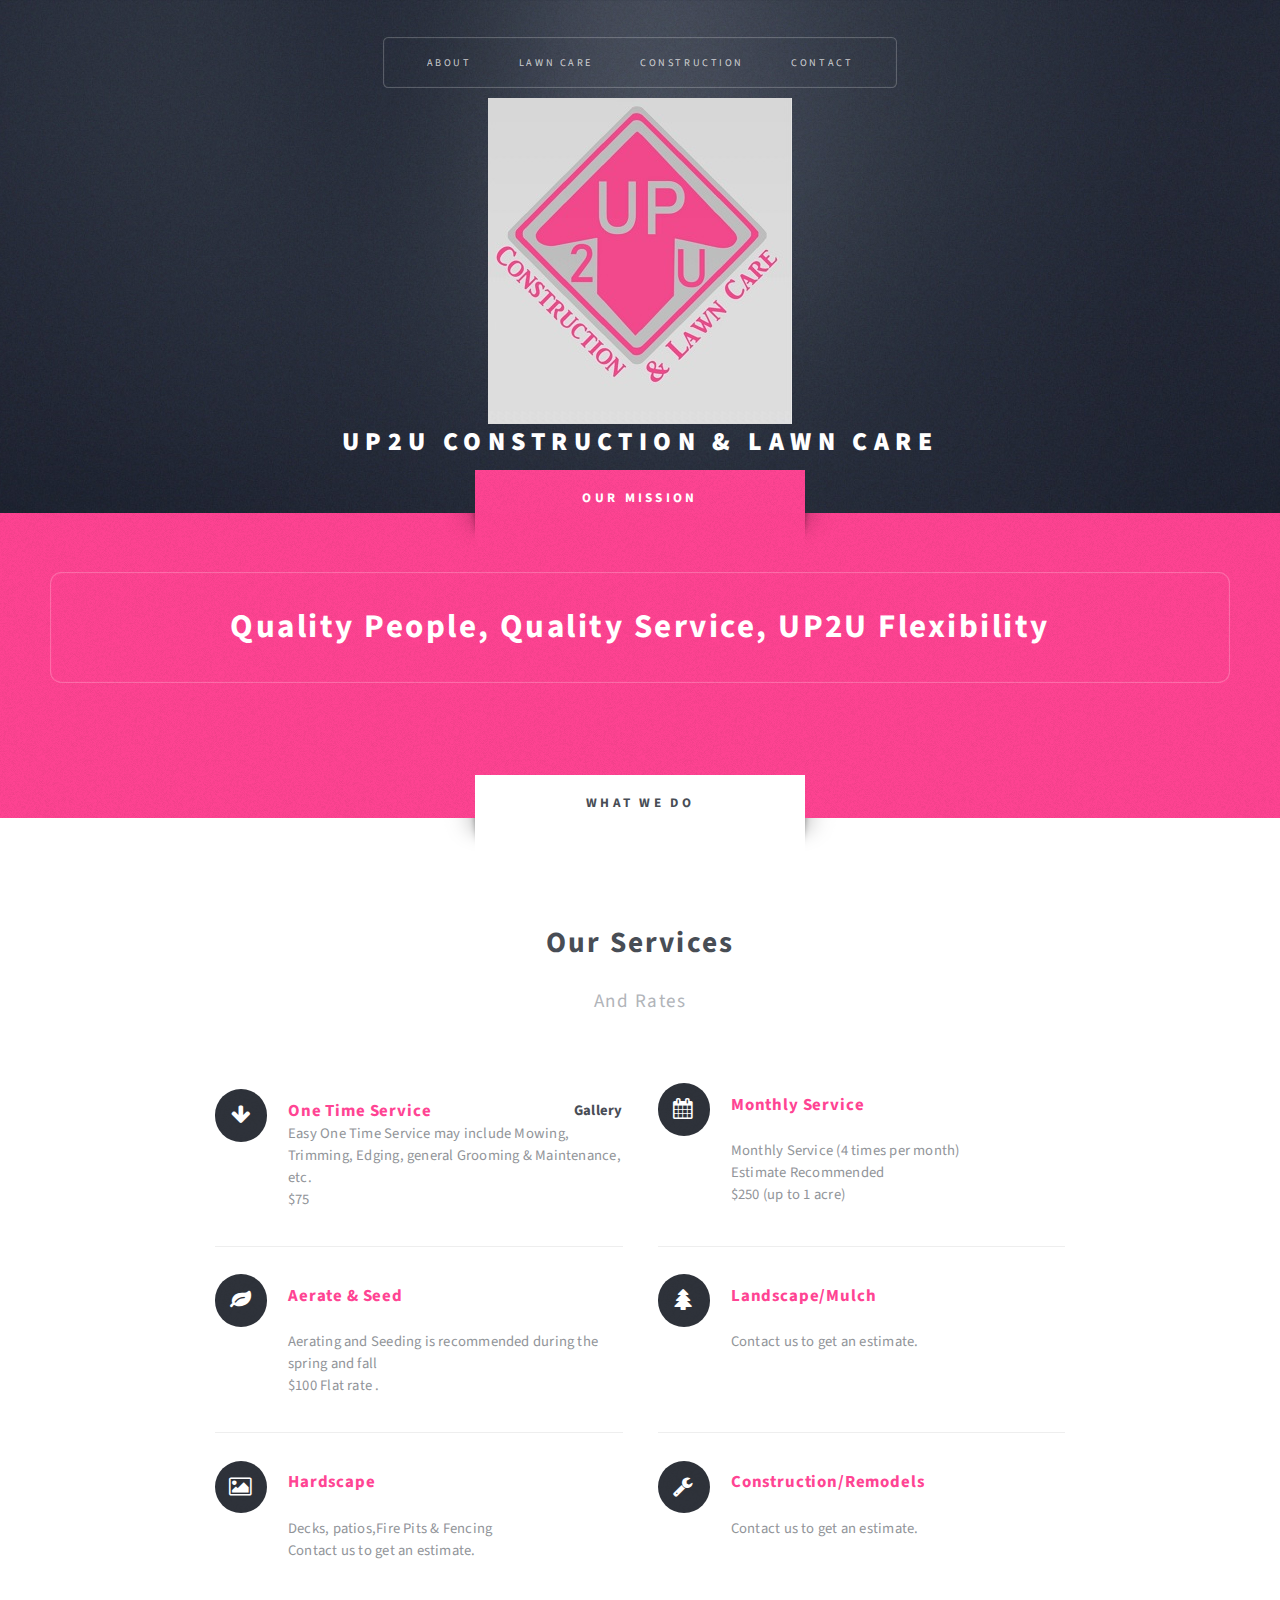
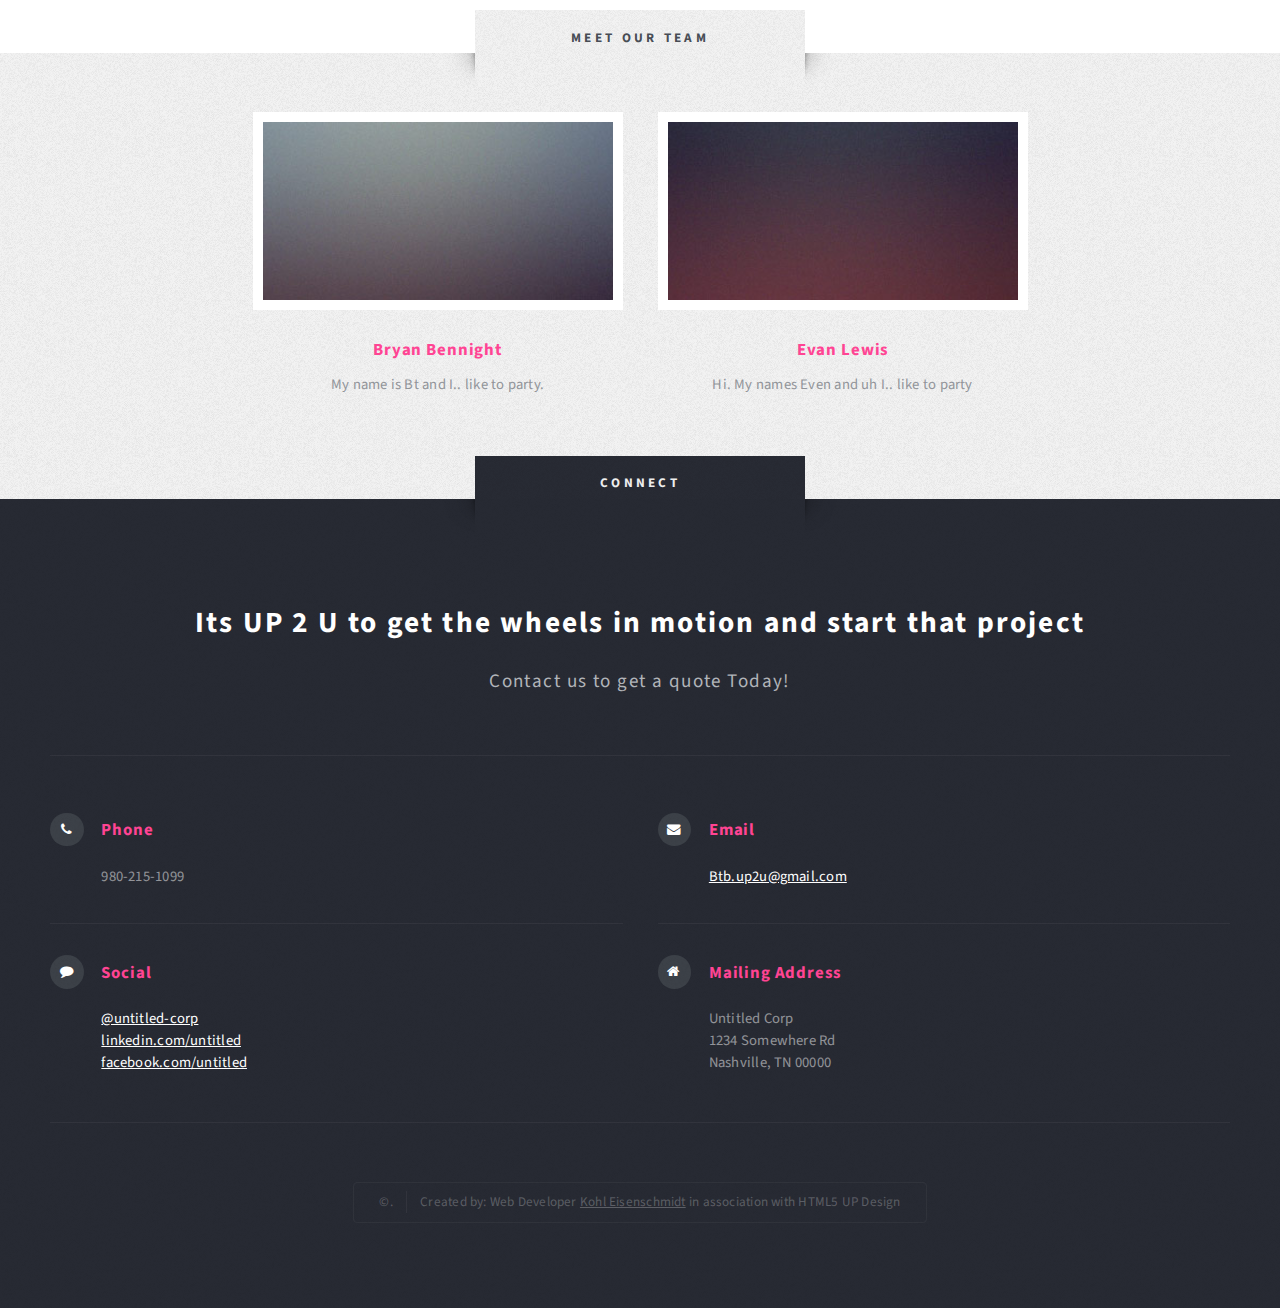
==== index.html @ 149f7eb8 "added links for possible galleries links" ====
<!DOCTYPE HTML>
<!--
	Escape Velocity by HTML5 UP
	html5up.net | @ajlkn
	Free for personal and commercial use under the CCA 3.0 license (html5up.net/license)
-->
<html>
	<head>
		<title>UP2U Construction & Lawn Care</title>
		<script src="https://ajax.googleapis.com/ajax/libs/jquery/3.3.1/jquery.min.js"></script>
		<meta charset="utf-8" />
		<meta name="viewport" content="width=device-width, initial-scale=1, user-scalable=no" />
		<link rel="stylesheet" href="assets/css/main.css" />

		<script>
				$(document).ready(function(){
				  // Add smooth scrolling to all links
				  $("a").on('click', function(event) {
				
					// Make sure this.hash has a value before overriding default behavior
					if (this.hash !== "") {
					  // Prevent default anchor click behavior
					  event.preventDefault();
				
					  // Store hash
					  var hash = this.hash;
				
					  // Using jQuery's animate() method to add smooth page scroll
					  // The optional number (800) specifies the number of milliseconds it takes to scroll to the specified area
					  $('html, body').animate({
						scrollTop: $(hash).offset().top
					  }, 800, function(){
				   
						// Add hash (#) to URL when done scrolling (default click behavior)
						window.location.hash = hash;
					  });
					} // End if
				  });
				});
				</script>	
	</head>

	<body class="homepage is-preload">
		<div id="page-wrapper">

			<!-- Header -->
				<section id="header" class="wrapper">

					<!-- Logo -->
						<div id="logo">
							<br>
							<img src="images/LOGO3.jpg" alt="" />
							<h1><a href="index.html">UP2U Construction & Lawn Care</a></h1>
							<!-- <p>Hello IM B-ray and i want to touch your plants</p> -->
							<br>
						</div>

					<!-- Nav -->
						<nav id="nav">
							<ul>
								<!-- <li class="current"><a href="index.html">Home</a></li> -->
								<li><a href="#mission">About</a></li>
								<li>
									<a href="#">Lawn Care</a>
									<ul>
										<li><a href="#oneTimeDiv">One Time Service</a></li>
										<li><a href="#monthlyDiv">Monthly Service</a></li>
										<li><a href="#seedDiv">Aerate & Seed</a></li>
										<li>
											<a href="#landscapeDiv">Landscape/Mulch</a>
											<!-- <ul>
												<li><a href="#">Lorem dolor</a></li>
												<li><a href="#">Amet consequat</a></li>
												<li><a href="#">Magna phasellus</a></li>
												<li><a href="#">Etiam nisl</a></li>
												<li><a href="#">Sed feugiat</a></li>
											</ul> -->
										</li>
										<li><a href="#hardscapeDiv">Hardscape</a></li>
									</ul>
								</li>
								<li><a href="#constructionDiv">Construction</a></li>
								<!-- <li><a href="right-sidebar.html">Right Sidebar</a></li> -->
								<li><a href="#contact">Contact</a></li>
							</ul>
						</nav>

				</section>

			<!-- Intro -->
				<section id="intro" class="wrapper style1">
					<div class="title">Our Mission</div>
					<div class="container">
						<!-- <p class="style1">So in case you were wondering how we touch your plants ...<br>
							or mission statement
						</p> -->
						<p id="mission" class="style2">
							Quality People, Quality Service, UP2U Flexibility
							<!-- Escape Velocity is a free responsive<br class="mobile-hide" /> -->
							<!-- site template by <a href="http://html5up.net" class="nobr">HTML5 UP</a> -->
						</p>
						<!-- <p
						class="style3">
						Or here...
						It's <strong>responsive</strong>, built on <strong>HTML5</strong> and <strong>CSS3</strong>, and released for
						free under the <a href="http://html5up.net/license">Creative Commons Attribution 3.0 license</a>, so use it for any of
						your personal or commercial projects &ndash; just be sure to credit us!</p>
						<ul class="actions">
							<li><a href="#" class="button style3 large">Proceed</a></li>
						</ul> -->
					</div>
				</section>

			<!-- Main -->
				<section id="main" class="wrapper style2">
					<div class="title">What We Do</div>
					<div class="container">

						<!-- Image -->
							<!-- <a href="#" class="image featured">
								<img src="images/pic01.jpg" alt="" />
							</a> -->

						<!-- Features -->
							<section id="features">
								<header class="style1">
									<h2>Our Services</h2>
									<p>And Rates</p>
								</header>
								<div class="feature-list">
									<div id="topRow" class="row">
										<div id="oneTimeDiv" class="col-6 col-12-medium">
											<section>
												<div>
												<!-- <img src="images/noun_Lawn Mower_5075.png" class="icon"/> -->
												<!-- <img src="images/noun_Lawn Mower_5075.png" style="height: 1.25em" class="icon"/> -->
												<!-- <h3 src="images/noun_Lawn Mower_5075.png" class="icon ">One Time Service</h3> -->
												<h3 class="icon fa-arrow-down" style="display:inline;">One Time Service  </h3> <h1 style="display:inline; float:right"> <a href="no-sidebar.html"> Gallery</a></h1>	
												</div>						
												<p>Easy One Time Service may include Mowing, Trimming, Edging, general Grooming & Maintenance, etc.<br>$75</p>
											</section>
										</div>
										<div id="monthlyDiv" class="col-6 col-12-medium">
											<section>
												<h3 class="icon fa-calendar">Monthly Service</h3>
												<p>Monthly Service (4 times per month)<br>Estimate Recommended <br>$250 (up to 1 acre)</p>
											</section>
										</div>
										<div class="col-6 col-12-medium">
											<section id="seedDiv">
												<h3 class="icon fa-leaf">Aerate & Seed</h3>
												<p>Aerating and Seeding is recommended during the spring and fall <br>$100 Flat rate .</p>
											</section>
										</div>
										<div class="col-6 col-12-medium">
											<section id="landscapeDiv">
												<h3 class="icon fa-tree">Landscape/Mulch</h3>
												<p> Contact us to get an estimate.</p>
											</section>
										</div>
										<div class="col-6 col-12-medium">
											<section id="hardscapeDiv">
												<h3 class="icon fa-picture-o">Hardscape</h3>
												<p>Decks, patios,Fire Pits & Fencing<br>Contact us to get an estimate.</p>
											</section>
										</div>
										<div class="col-6 col-12-medium">
											<section id="constructionDiv">
												<h3 class="icon fa-wrench">Construction/Remodels</h3>
												<p>Contact us to get an estimate.</p>
											</section>
										</div>
									</div>
								</div>
								<!-- <ul class="actions special">
									<li><a href="#" class="button style1 large">Get Started</a></li>
									<li><a href="#" class="button style2 large">More Info</a></li>
								</ul> -->
							</section>

					</div>
				</section>

			<!-- Highlights -->
				<section id="highlights" class="wrapper style3">
					<div class="title">Meet Our Team</div>
					<div class="container">
						<div class="row aln-center">
							<div class="col-4 col-12-medium">
								<section class="highlight">
									<a href="#" class="image featured"><img src="images/pic02.jpg" alt="" /></a>
									<h3><!-- <a href="#">Bryan Bennight</a> -->
										Bryan Bennight</h3>
									<p>My name is Bt and I.. like to party. </p>
									<!-- <ul class="actions">
										<li><a href="#" class="button style1">Learn More</a></li>
									</ul> -->
								</section>
							</div>
							<div class="col-4 col-12-medium">
								<section class="highlight">
									<a href="#" class="image featured"><img src="images/pic03.jpg" alt="" /></a>
									<h3><!-- <a href="#">Evan Lewis</a> -->
										Evan Lewis</h3>
									<p>Hi. My names Even and uh I.. like to party</p>
									<!-- <ul class="actions">
										<li><a href="#" class="button style1">Learn More</a></li>
									</ul> -->
								</section>
							</div>
							<!-- <div class="col-4 col-12-medium">
								<section class="highlight">
									<a href="#" class="image featured"><img src="images/pic04.jpg" alt="" /></a>
									<h3><a href="#">Young blooded Grunt <br>Adam Culpepper</a></h3>
									<p><br><br><br><br><br>Uhh Hello Im Adam And I like to party <br><br><br> WHo? </p>
									<ul class="actions">
										<li><a href="#" class="button style1">Learn More</a></li>
									</ul>
								</section>
							</div> -->
						</div>
					</div>
				</section>

			<!-- Footer -->
				<section id="footer" class="wrapper">
					<div class="title">Connect</div>
					<div class="container">
						<header class="style1">
							<h2>Its UP 2 U to get the wheels in motion and start that project</h2>
							<p>
								Contact us to get a quote Today!
							</p>
						</header>
						<div class="row">

							<!-- Contact Form -->
							<!-- <div class="col-6 col-12-medium">
									<section>
										<form method="post" action="#">
											<div class="row gtr-50">
												<div class="col-6 col-12-small">
													<input type="text" name="name" id="contact-name" placeholder="Name" />
												</div>
												<div class="col-6 col-12-small">
													<input type="text" name="email" id="contact-email" placeholder="Email" />
												</div>
												<div class="col-12">
													<textarea name="message" id="contact-message" placeholder="Message" rows="4"></textarea>We can integrate all this later
												</div>
												<div class="col-12">
													<ul class="actions">
														<li><input type="submit" class="style1" value="Send" /></li>
														<li><input type="reset" class="style2" value="Reset" /></li>
													</ul>
												</div>
											</div>
										</form>
									</section>
							</div> -->

							<div class="col-12 col-12-medium">

								<!-- Contact -->
									<section id="contact" class="feature-list small">
										<div class="row">
											<div class="col-6 col-12-small">
												<section>
														<h3 class="icon fa-phone">Phone</h3>
														<p>
																980-215-1099
														</p>
												</section>												
											</div>
											<div class="col-6 col-12-small">
												<section>
														<h3 class="icon fa-envelope">Email</h3>
														<p>
															<a href="#">Btb.up2u@gmail.com</a>
														</p>
												</section>
											</div>
											<div class="col-6 col-12-small">
												<section>
														<h3 class="icon fa-comment">Social</h3>
														<p>
															<a href="#">@untitled-corp</a><br />
															<a href="#">linkedin.com/untitled</a><br />
															<a href="#">facebook.com/untitled</a>
														</p>
												</section>
											</div>
											<div class="col-6 col-12-small">
												<section>
														<h3 class="icon fa-home">Mailing Address</h3>
														<p>
															Untitled Corp<br />
															1234 Somewhere Rd<br />
															Nashville, TN 00000
														</p>
												</section>
											</div>
										</div>
									</section>

							</div>
						</div>
						<div id="copyright">
							<ul>
								<li>&copy;.</li><li>Created by: Web Developer <a href="https://kohleisenschmidt.github.io/Portfolio/">Kohl Eisenschmidt</a> in association with HTML5 UP Design</li>
								<!-- <li>&copy; Untitled.</li><li>Design: <a href="http://html5up.net">HTML5 UP</a></li> -->
							</ul>
						</div>
					</div>
				</section>

		</div>

		<!-- Scripts -->
			<script src="assets/js/jquery.min.js"></script>
			<script src="assets/js/jquery.dropotron.min.js"></script>
			<script src="assets/js/browser.min.js"></script>
			<script src="assets/js/breakpoints.min.js"></script>
			<script src="assets/js/util.js"></script>
			<script src="assets/js/main.js"></script>

	</body>
</html>
---- assets/css/main.css ----
@import url("font-awesome.min.css");
@import url("https://fonts.googleapis.com/css?family=Source+Sans+Pro:400,400italic,700,900");


/*
	Escape Velocity by HTML5 UP
	html5up.net | @ajlkn
	Free for personal and commercial use under the CCA 3.0 license (html5up.net/license)
*/

html, body, div, span, applet, object,
iframe, h1, h2, h3, h4, h5, h6, p, blockquote,
pre, a, abbr, acronym, address, big, cite,
code, del, dfn, em, img, ins, kbd, q, s, samp,
small, strike, strong, sub, sup, tt, var, b,
u, i, center, dl, dt, dd, ol, ul, li, fieldset,
form, label, legend, table, caption, tbody,
tfoot, thead, tr, th, td, article, aside,
canvas, details, embed, figure, figcaption,
footer, header, hgroup, menu, nav, output, ruby,
section, summary, time, mark, audio, video {
	margin: 0;
	padding: 0;
	border: 0;
	font-size: 100%;
	font: inherit;
	vertical-align: baseline;}

article, aside, details, figcaption, figure,
footer, header, hgroup, menu, nav, section {
	display: block;}

body {
	line-height: 1;
}

ol, ul {
	list-style: none;
}

blockquote, q {
	quotes: none;
}

	blockquote:before, blockquote:after, q:before, q:after {
		content: '';
		content: none;
	}

table {
	border-collapse: collapse;
	border-spacing: 0;
}

body {
	-webkit-text-size-adjust: none;
}

mark {
	background-color: transparent;
	color: inherit;
}

input::-moz-focus-inner {
	border: 0;
	padding: 0;
}

input, select, textarea {
	-moz-appearance: none;
	-webkit-appearance: none;
	-ms-appearance: none;
	appearance: none;
}

/* Basic */

	@-ms-viewport {
		width: device-width;
	}

	html {
		box-sizing: border-box;
	}

	*, *:before, *:after {
		box-sizing: inherit;
	}

	body.is-preload *, body.is-preload *:before, body.is-preload *:after {
		-moz-animation: none !important;
		-webkit-animation: none !important;
		-ms-animation: none !important;
		animation: none !important;
		-moz-transition: none !important;
		-webkit-transition: none !important;
		-ms-transition: none !important;
		transition: none !important;
	}

	body, input, textarea, select {
		font-family: 'Source Sans Pro', sans-serif;
		font-weight: 400;
		color: #919499;
		font-size: 14pt;
		line-height: 1.75em;
		letter-spacing: 0.025em;
	}

	h1, h2, h3, h4, h5, h6 {
		font-weight: 700;
		color: #484d55;
	}

		h1 a, h2 a, h3 a, h4 a, h5 a, h6 a {
			color: inherit;
			text-decoration: none;
		}

	a {
		-moz-transition: color .25s ease-in-out;
		-webkit-transition: color .25s ease-in-out;
		-ms-transition: color .25s ease-in-out;
		transition: color .25s ease-in-out;
		text-decoration: underline;
		color: #717479;
	}

		a:hover {
			text-decoration: none;
		}

	strong, b {
		font-weight: 700;
		color: #484d55;
	}

	blockquote {
		border-left: solid 0.5em #ddd;
		padding: 1em 0 1em 2em;
		font-style: italic;
	}

	em, i {
		font-style: italic;
	}

	hr {
		border: 0;
		border-top: solid 1px #ddd;
		margin: 2em 0 2em 0;
	}

	sub {
		position: relative;
		top: 0.5em;
		font-size: 0.8em;
	}

	sup {
		position: relative;
		top: -0.5em;
		font-size: 0.8em;
	}

	.nobr {
		white-space: nowrap;
	}

	br.clear {
		clear: both;
	}

	p, ul, ol, dl, table, blockquote, form {
		margin-bottom: 2em;
	}

/* Container */

	.container {
		margin: 0 auto;
		max-width: 100%;
		width: 68em;
	}

		@media screen and (max-width: 1680px) {

			.container {
				width: 70em;
			}

		}

		@media screen and (max-width: 1280px) {

			.container {
				width: calc(100% - 100px);
			}

		}

		@media screen and (max-width: 980px) {

			.container {
				width: calc(100% - 100px);
			}

		}

		@media screen and (max-width: 736px) {

			.container {
				width: calc(100% - 40px);
			}

		}

/* Row */

	.row {
		display: flex;
		flex-wrap: wrap;
		box-sizing: border-box;
		align-items: stretch;
	}

		.row > * {
			box-sizing: border-box;
		}

		.row.gtr-uniform > * > :last-child {
			margin-bottom: 0;
		}

		.row.aln-left {
			justify-content: flex-start;
		}

		.row.aln-center {
			justify-content: center;
		}

		.row.aln-right {
			justify-content: flex-end;
		}

		.row.aln-top {
			align-items: flex-start;
		}

		.row.aln-middle {
			align-items: center;
		}

		.row.aln-bottom {
			align-items: flex-end;
		}

		.row > .imp {
			order: -1;
		}

		.row > .col-1 {
			width: 8.3333333333%;
		}

		.row > .off-1 {
			margin-left: 8.3333333333%;
		}

		.row > .col-2 {
			width: 16.6666666667%;
		}

		.row > .off-2 {
			margin-left: 16.6666666667%;
		}

		.row > .col-3 {
			width: 25%;
		}

		.row > .off-3 {
			margin-left: 25%;
		}

		.row > .col-4 {
			width: 33.3333333333%;
		}

		.row > .off-4 {
			margin-left: 33.3333333333%;
		}

		.row > .col-5 {
			width: 41.6666666667%;
		}

		.row > .off-5 {
			margin-left: 41.6666666667%;
		}

		.row > .col-6 {
			width: 50%;
		}

		.row > .off-6 {
			margin-left: 50%;
		}

		.row > .col-7 {
			width: 58.3333333333%;
		}

		.row > .off-7 {
			margin-left: 58.3333333333%;
		}

		.row > .col-8 {
			width: 66.6666666667%;
		}

		.row > .off-8 {
			margin-left: 66.6666666667%;
		}

		.row > .col-9 {
			width: 75%;
		}

		.row > .off-9 {
			margin-left: 75%;
		}

		.row > .col-10 {
			width: 83.3333333333%;
		}

		.row > .off-10 {
			margin-left: 83.3333333333%;
		}

		.row > .col-11 {
			width: 91.6666666667%;
		}

		.row > .off-11 {
			margin-left: 91.6666666667%;
		}

		.row > .col-12 {
			width: 100%;
		}

		.row > .off-12 {
			margin-left: 100%;
		}

		.row.gtr-0 {
			margin-top: 0px;
			margin-left: 0px;
		}

			.row.gtr-0 > * {
				padding: 0px 0 0 0px;
			}

			.row.gtr-0.gtr-uniform {
				margin-top: 0px;
			}

				.row.gtr-0.gtr-uniform > * {
					padding-top: 0px;
				}

		.row.gtr-25 {
			margin-top: -12.5px;
			margin-left: -12.5px;
		}

			.row.gtr-25 > * {
				padding: 12.5px 0 0 12.5px;
			}

			.row.gtr-25.gtr-uniform {
				margin-top: -12.5px;
			}

				.row.gtr-25.gtr-uniform > * {
					padding-top: 12.5px;
				}

		.row.gtr-50 {
			margin-top: -25px;
			margin-left: -25px;
		}

			.row.gtr-50 > * {
				padding: 25px 0 0 25px;
			}

			.row.gtr-50.gtr-uniform {
				margin-top: -25px;
			}

				.row.gtr-50.gtr-uniform > * {
					padding-top: 25px;
				}

		.row {
			margin-top: -50px;
			margin-left: -50px;
		}

			.row > * {
				padding: 50px 0 0 50px;
			}

			.row.gtr-uniform {
				margin-top: -50px;
			}

				.row.gtr-uniform > * {
					padding-top: 50px;
				}

		.row.gtr-150 {
			margin-top: -75px;
			margin-left: -75px;
		}

			.row.gtr-150 > * {
				padding: 75px 0 0 75px;
			}

			.row.gtr-150.gtr-uniform {
				margin-top: -75px;
			}

				.row.gtr-150.gtr-uniform > * {
					padding-top: 75px;
				}

		.row.gtr-200 {
			margin-top: -100px;
			margin-left: -100px;
		}

			.row.gtr-200 > * {
				padding: 100px 0 0 100px;
			}

			.row.gtr-200.gtr-uniform {
				margin-top: -100px;
			}

				.row.gtr-200.gtr-uniform > * {
					padding-top: 100px;
				}

		@media screen and (max-width: 1680px) {

			.row {
				display: flex;
				flex-wrap: wrap;
				box-sizing: border-box;
				align-items: stretch;
			}

				.row > * {
					box-sizing: border-box;
				}

				.row.gtr-uniform > * > :last-child {
					margin-bottom: 0;
				}

				.row.aln-left {
					justify-content: flex-start;
				}

				.row.aln-center {
					justify-content: center;
				}

				.row.aln-right {
					justify-content: flex-end;
				}

				.row.aln-top {
					align-items: flex-start;
				}

				.row.aln-middle {
					align-items: center;
				}

				.row.aln-bottom {
					align-items: flex-end;
				}

				.row > .imp-xlarge {
					order: -1;
				}

				.row > .col-1-xlarge {
					width: 8.3333333333%;
				}

				.row > .off-1-xlarge {
					margin-left: 8.3333333333%;
				}

				.row > .col-2-xlarge {
					width: 16.6666666667%;
				}

				.row > .off-2-xlarge {
					margin-left: 16.6666666667%;
				}

				.row > .col-3-xlarge {
					width: 25%;
				}

				.row > .off-3-xlarge {
					margin-left: 25%;
				}

				.row > .col-4-xlarge {
					width: 33.3333333333%;
				}

				.row > .off-4-xlarge {
					margin-left: 33.3333333333%;
				}

				.row > .col-5-xlarge {
					width: 41.6666666667%;
				}

				.row > .off-5-xlarge {
					margin-left: 41.6666666667%;
				}

				.row > .col-6-xlarge {
					width: 50%;
				}

				.row > .off-6-xlarge {
					margin-left: 50%;
				}

				.row > .col-7-xlarge {
					width: 58.3333333333%;
				}

				.row > .off-7-xlarge {
					margin-left: 58.3333333333%;
				}

				.row > .col-8-xlarge {
					width: 66.6666666667%;
				}

				.row > .off-8-xlarge {
					margin-left: 66.6666666667%;
				}

				.row > .col-9-xlarge {
					width: 75%;
				}

				.row > .off-9-xlarge {
					margin-left: 75%;
				}

				.row > .col-10-xlarge {
					width: 83.3333333333%;
				}

				.row > .off-10-xlarge {
					margin-left: 83.3333333333%;
				}

				.row > .col-11-xlarge {
					width: 91.6666666667%;
				}

				.row > .off-11-xlarge {
					margin-left: 91.6666666667%;
				}

				.row > .col-12-xlarge {
					width: 100%;
				}

				.row > .off-12-xlarge {
					margin-left: 100%;
				}

				.row.gtr-0 {
					margin-top: 0px;
					margin-left: 0px;
				}

					.row.gtr-0 > * {
						padding: 0px 0 0 0px;
					}

					.row.gtr-0.gtr-uniform {
						margin-top: 0px;
					}

						.row.gtr-0.gtr-uniform > * {
							padding-top: 0px;
						}

				.row.gtr-25 {
					margin-top: -12.5px;
					margin-left: -12.5px;
				}

					.row.gtr-25 > * {
						padding: 12.5px 0 0 12.5px;
					}

					.row.gtr-25.gtr-uniform {
						margin-top: -12.5px;
					}

						.row.gtr-25.gtr-uniform > * {
							padding-top: 12.5px;
						}

				.row.gtr-50 {
					margin-top: -25px;
					margin-left: -25px;
				}

					.row.gtr-50 > * {
						padding: 25px 0 0 25px;
					}

					.row.gtr-50.gtr-uniform {
						margin-top: -25px;
					}

						.row.gtr-50.gtr-uniform > * {
							padding-top: 25px;
						}

				.row {
					margin-top: -50px;
					margin-left: -50px;
				}

					.row > * {
						padding: 50px 0 0 50px;
					}

					.row.gtr-uniform {
						margin-top: -50px;
					}

						.row.gtr-uniform > * {
							padding-top: 50px;
						}

				.row.gtr-150 {
					margin-top: -75px;
					margin-left: -75px;
				}

					.row.gtr-150 > * {
						padding: 75px 0 0 75px;
					}

					.row.gtr-150.gtr-uniform {
						margin-top: -75px;
					}

						.row.gtr-150.gtr-uniform > * {
							padding-top: 75px;
						}

				.row.gtr-200 {
					margin-top: -100px;
					margin-left: -100px;
				}

					.row.gtr-200 > * {
						padding: 100px 0 0 100px;
					}

					.row.gtr-200.gtr-uniform {
						margin-top: -100px;
					}

						.row.gtr-200.gtr-uniform > * {
							padding-top: 100px;
						}

		}

		@media screen and (max-width: 1280px) {

			.row {
				display: flex;
				flex-wrap: wrap;
				box-sizing: border-box;
				align-items: stretch;
			}

				.row > * {
					box-sizing: border-box;
				}

				.row.gtr-uniform > * > :last-child {
					margin-bottom: 0;
				}

				.row.aln-left {
					justify-content: flex-start;
				}

				.row.aln-center {
					justify-content: center;
				}

				.row.aln-right {
					justify-content: flex-end;
				}

				.row.aln-top {
					align-items: flex-start;
				}

				.row.aln-middle {
					align-items: center;
				}

				.row.aln-bottom {
					align-items: flex-end;
				}

				.row > .imp-large {
					order: -1;
				}

				.row > .col-1-large {
					width: 8.3333333333%;
				}

				.row > .off-1-large {
					margin-left: 8.3333333333%;
				}

				.row > .col-2-large {
					width: 16.6666666667%;
				}

				.row > .off-2-large {
					margin-left: 16.6666666667%;
				}

				.row > .col-3-large {
					width: 25%;
				}

				.row > .off-3-large {
					margin-left: 25%;
				}

				.row > .col-4-large {
					width: 33.3333333333%;
				}

				.row > .off-4-large {
					margin-left: 33.3333333333%;
				}

				.row > .col-5-large {
					width: 41.6666666667%;
				}

				.row > .off-5-large {
					margin-left: 41.6666666667%;
				}

				.row > .col-6-large {
					width: 50%;
				}

				.row > .off-6-large {
					margin-left: 50%;
				}

				.row > .col-7-large {
					width: 58.3333333333%;
				}

				.row > .off-7-large {
					margin-left: 58.3333333333%;
				}

				.row > .col-8-large {
					width: 66.6666666667%;
				}

				.row > .off-8-large {
					margin-left: 66.6666666667%;
				}

				.row > .col-9-large {
					width: 75%;
				}

				.row > .off-9-large {
					margin-left: 75%;
				}

				.row > .col-10-large {
					width: 83.3333333333%;
				}

				.row > .off-10-large {
					margin-left: 83.3333333333%;
				}

				.row > .col-11-large {
					width: 91.6666666667%;
				}

				.row > .off-11-large {
					margin-left: 91.6666666667%;
				}

				.row > .col-12-large {
					width: 100%;
				}

				.row > .off-12-large {
					margin-left: 100%;
				}

				.row.gtr-0 {
					margin-top: 0px;
					margin-left: 0px;
				}

					.row.gtr-0 > * {
						padding: 0px 0 0 0px;
					}

					.row.gtr-0.gtr-uniform {
						margin-top: 0px;
					}

						.row.gtr-0.gtr-uniform > * {
							padding-top: 0px;
						}

				.row.gtr-25 {
					margin-top: -8.75px;
					margin-left: -8.75px;
				}

					.row.gtr-25 > * {
						padding: 8.75px 0 0 8.75px;
					}

					.row.gtr-25.gtr-uniform {
						margin-top: -8.75px;
					}

						.row.gtr-25.gtr-uniform > * {
							padding-top: 8.75px;
						}

				.row.gtr-50 {
					margin-top: -17.5px;
					margin-left: -17.5px;
				}

					.row.gtr-50 > * {
						padding: 17.5px 0 0 17.5px;
					}

					.row.gtr-50.gtr-uniform {
						margin-top: -17.5px;
					}

						.row.gtr-50.gtr-uniform > * {
							padding-top: 17.5px;
						}

				.row {
					margin-top: -35px;
					margin-left: -35px;
				}

					.row > * {
						padding: 35px 0 0 35px;
					}

					.row.gtr-uniform {
						margin-top: -35px;
					}

						.row.gtr-uniform > * {
							padding-top: 35px;
						}

				.row.gtr-150 {
					margin-top: -52.5px;
					margin-left: -52.5px;
				}

					.row.gtr-150 > * {
						padding: 52.5px 0 0 52.5px;
					}

					.row.gtr-150.gtr-uniform {
						margin-top: -52.5px;
					}

						.row.gtr-150.gtr-uniform > * {
							padding-top: 52.5px;
						}

				.row.gtr-200 {
					margin-top: -70px;
					margin-left: -70px;
				}

					.row.gtr-200 > * {
						padding: 70px 0 0 70px;
					}

					.row.gtr-200.gtr-uniform {
						margin-top: -70px;
					}

						.row.gtr-200.gtr-uniform > * {
							padding-top: 70px;
						}

		}

		@media screen and (max-width: 980px) {

			.row {
				display: flex;
				flex-wrap: wrap;
				box-sizing: border-box;
				align-items: stretch;
			}

				.row > * {
					box-sizing: border-box;
				}

				.row.gtr-uniform > * > :last-child {
					margin-bottom: 0;
				}

				.row.aln-left {
					justify-content: flex-start;
				}

				.row.aln-center {
					justify-content: center;
				}

				.row.aln-right {
					justify-content: flex-end;
				}

				.row.aln-top {
					align-items: flex-start;
				}

				.row.aln-middle {
					align-items: center;
				}

				.row.aln-bottom {
					align-items: flex-end;
				}

				.row > .imp-medium {
					order: -1;
				}

				.row > .col-1-medium {
					width: 8.3333333333%;
				}

				.row > .off-1-medium {
					margin-left: 8.3333333333%;
				}

				.row > .col-2-medium {
					width: 16.6666666667%;
				}

				.row > .off-2-medium {
					margin-left: 16.6666666667%;
				}

				.row > .col-3-medium {
					width: 25%;
				}

				.row > .off-3-medium {
					margin-left: 25%;
				}

				.row > .col-4-medium {
					width: 33.3333333333%;
				}

				.row > .off-4-medium {
					margin-left: 33.3333333333%;
				}

				.row > .col-5-medium {
					width: 41.6666666667%;
				}

				.row > .off-5-medium {
					margin-left: 41.6666666667%;
				}

				.row > .col-6-medium {
					width: 50%;
				}

				.row > .off-6-medium {
					margin-left: 50%;
				}

				.row > .col-7-medium {
					width: 58.3333333333%;
				}

				.row > .off-7-medium {
					margin-left: 58.3333333333%;
				}

				.row > .col-8-medium {
					width: 66.6666666667%;
				}

				.row > .off-8-medium {
					margin-left: 66.6666666667%;
				}

				.row > .col-9-medium {
					width: 75%;
				}

				.row > .off-9-medium {
					margin-left: 75%;
				}

				.row > .col-10-medium {
					width: 83.3333333333%;
				}

				.row > .off-10-medium {
					margin-left: 83.3333333333%;
				}

				.row > .col-11-medium {
					width: 91.6666666667%;
				}

				.row > .off-11-medium {
					margin-left: 91.6666666667%;
				}

				.row > .col-12-medium {
					width: 100%;
				}

				.row > .off-12-medium {
					margin-left: 100%;
				}

				.row.gtr-0 {
					margin-top: 0px;
					margin-left: 0px;
				}

					.row.gtr-0 > * {
						padding: 0px 0 0 0px;
					}

					.row.gtr-0.gtr-uniform {
						margin-top: 0px;
					}

						.row.gtr-0.gtr-uniform > * {
							padding-top: 0px;
						}

				.row.gtr-25 {
					margin-top: -12.5px;
					margin-left: -12.5px;
				}

					.row.gtr-25 > * {
						padding: 12.5px 0 0 12.5px;
					}

					.row.gtr-25.gtr-uniform {
						margin-top: -12.5px;
					}

						.row.gtr-25.gtr-uniform > * {
							padding-top: 12.5px;
						}

				.row.gtr-50 {
					margin-top: -25px;
					margin-left: -25px;
				}

					.row.gtr-50 > * {
						padding: 25px 0 0 25px;
					}

					.row.gtr-50.gtr-uniform {
						margin-top: -25px;
					}

						.row.gtr-50.gtr-uniform > * {
							padding-top: 25px;
						}

				.row {
					margin-top: -50px;
					margin-left: -50px;
				}

					.row > * {
						padding: 50px 0 0 50px;
					}

					.row.gtr-uniform {
						margin-top: -50px;
					}

						.row.gtr-uniform > * {
							padding-top: 50px;
						}

				.row.gtr-150 {
					margin-top: -75px;
					margin-left: -75px;
				}

					.row.gtr-150 > * {
						padding: 75px 0 0 75px;
					}

					.row.gtr-150.gtr-uniform {
						margin-top: -75px;
					}

						.row.gtr-150.gtr-uniform > * {
							padding-top: 75px;
						}

				.row.gtr-200 {
					margin-top: -100px;
					margin-left: -100px;
				}

					.row.gtr-200 > * {
						padding: 100px 0 0 100px;
					}

					.row.gtr-200.gtr-uniform {
						margin-top: -100px;
					}

						.row.gtr-200.gtr-uniform > * {
							padding-top: 100px;
						}

		}

		@media screen and (max-width: 736px) {

			.row {
				display: flex;
				flex-wrap: wrap;
				box-sizing: border-box;
				align-items: stretch;
			}

				.row > * {
					box-sizing: border-box;
				}

				.row.gtr-uniform > * > :last-child {
					margin-bottom: 0;
				}

				.row.aln-left {
					justify-content: flex-start;
				}

				.row.aln-center {
					justify-content: center;
				}

				.row.aln-right {
					justify-content: flex-end;
				}

				.row.aln-top {
					align-items: flex-start;
				}

				.row.aln-middle {
					align-items: center;
				}

				.row.aln-bottom {
					align-items: flex-end;
				}

				.row > .imp-small {
					order: -1;
				}

				.row > .col-1-small {
					width: 8.3333333333%;
				}

				.row > .off-1-small {
					margin-left: 8.3333333333%;
				}

				.row > .col-2-small {
					width: 16.6666666667%;
				}

				.row > .off-2-small {
					margin-left: 16.6666666667%;
				}

				.row > .col-3-small {
					width: 25%;
				}

				.row > .off-3-small {
					margin-left: 25%;
				}

				.row > .col-4-small {
					width: 33.3333333333%;
				}

				.row > .off-4-small {
					margin-left: 33.3333333333%;
				}

				.row > .col-5-small {
					width: 41.6666666667%;
				}

				.row > .off-5-small {
					margin-left: 41.6666666667%;
				}

				.row > .col-6-small {
					width: 50%;
				}

				.row > .off-6-small {
					margin-left: 50%;
				}

				.row > .col-7-small {
					width: 58.3333333333%;
				}

				.row > .off-7-small {
					margin-left: 58.3333333333%;
				}

				.row > .col-8-small {
					width: 66.6666666667%;
				}

				.row > .off-8-small {
					margin-left: 66.6666666667%;
				}

				.row > .col-9-small {
					width: 75%;
				}

				.row > .off-9-small {
					margin-left: 75%;
				}

				.row > .col-10-small {
					width: 83.3333333333%;
				}

				.row > .off-10-small {
					margin-left: 83.3333333333%;
				}

				.row > .col-11-small {
					width: 91.6666666667%;
				}

				.row > .off-11-small {
					margin-left: 91.6666666667%;
				}

				.row > .col-12-small {
					width: 100%;
				}

				.row > .off-12-small {
					margin-left: 100%;
				}

				.row.gtr-0 {
					margin-top: 0px;
					margin-left: 0px;
				}

					.row.gtr-0 > * {
						padding: 0px 0 0 0px;
					}

					.row.gtr-0.gtr-uniform {
						margin-top: 0px;
					}

						.row.gtr-0.gtr-uniform > * {
							padding-top: 0px;
						}

				.row.gtr-25 {
					margin-top: -7.5px;
					margin-left: -7.5px;
				}

					.row.gtr-25 > * {
						padding: 7.5px 0 0 7.5px;
					}

					.row.gtr-25.gtr-uniform {
						margin-top: -7.5px;
					}

						.row.gtr-25.gtr-uniform > * {
							padding-top: 7.5px;
						}

				.row.gtr-50 {
					margin-top: -15px;
					margin-left: -15px;
				}

					.row.gtr-50 > * {
						padding: 15px 0 0 15px;
					}

					.row.gtr-50.gtr-uniform {
						margin-top: -15px;
					}

						.row.gtr-50.gtr-uniform > * {
							padding-top: 15px;
						}

				.row {
					margin-top: -30px;
					margin-left: -30px;
				}

					.row > * {
						padding: 30px 0 0 30px;
					}

					.row.gtr-uniform {
						margin-top: -30px;
					}

						.row.gtr-uniform > * {
							padding-top: 30px;
						}

				.row.gtr-150 {
					margin-top: -45px;
					margin-left: -45px;
				}

					.row.gtr-150 > * {
						padding: 45px 0 0 45px;
					}

					.row.gtr-150.gtr-uniform {
						margin-top: -45px;
					}

						.row.gtr-150.gtr-uniform > * {
							padding-top: 45px;
						}

				.row.gtr-200 {
					margin-top: -60px;
					margin-left: -60px;
				}

					.row.gtr-200 > * {
						padding: 60px 0 0 60px;
					}

					.row.gtr-200.gtr-uniform {
						margin-top: -60px;
					}

						.row.gtr-200.gtr-uniform > * {
							padding-top: 60px;
						}

		}

/* Section/Article */

	section,
	article {
		margin: 0 0 4em 0;
	}

	section > :last-child,
	article > :last-child,
	section:last-child,
	article:last-child {
		margin-bottom: 0;
	}

	header.style1 {
		text-align: center;
		padding: 3em 0 3em 0;
	}

		header.style1 h2 {
			font-weight: 700;
			font-size: 2em;
			letter-spacing: 0.075em;
			line-height: 1.5em;
		}

		header.style1 p {
			color: #b1b4b9;
			display: block;
			margin: 1.15em 0 0 0;
			font-size: 1.3em;
			letter-spacing: 0.075em;
			line-height: 1.5em;
		}

/* Table */

	table {
		width: 100%;
	}

		table.default {
			width: 100%;
		}

			table.default tbody tr:nth-child(2n+2) {
				background: #f4f4f4;
			}

			table.default td {
				padding: 0.5em 1em 0.5em 1em;
			}

			table.default th {
				text-align: left;
				font-weight: 400;
				padding: 0.5em 1em 0.5em 1em;
			}

			table.default thead {
				background: #484d55;
				color: #fff;
			}

			table.default tfoot {
				background: #eee;
			}

/* Form */

	form label {
		display: block;
		font-weight: 700;
		color: #484d55;
		margin: 0.25em 0 0.5em 0;
	}

	form input[type="text"],
	form input[type="email"],
	form input[type="password"],
	form select,
	form textarea {
		-moz-transition: all .25s ease-in-out;
		-webkit-transition: all .25s ease-in-out;
		-ms-transition: all .25s ease-in-out;
		transition: all .25s ease-in-out;
		-webkit-appearance: none;
		display: block;
		border: 0;
		background: #eee;
		box-shadow: inset 0px 0px 1px 0px #a0a1a7;
		border-radius: 0.35em;
		width: 100%;
		padding: 0.75em 1em 0.75em 1em;
	}

		form input[type="text"]:focus,
		form input[type="email"]:focus,
		form input[type="password"]:focus,
		form select:focus,
		form textarea:focus {
			background: #f8f8f8;
		}

	form input[type="text"],
	form input[type="email"]
	input[type="password"] {
		line-height: 1em;
	}

	form select {
		line-height: 1em;
	}

	form textarea {
		min-height: 8em;
	}

	form ul.actions {
		margin-top: 0;
	}

	form ::-webkit-input-placeholder {
		color: #555 !important;
		font-style: italic;
		line-height: 1.35em;
	}

	form :-moz-placeholder {
		color: #555 !important;
		font-style: italic;
	}

	form ::-moz-placeholder {
		color: #555 !important;
		font-style: italic;
	}

	form :-ms-input-placeholder {
		color: #555 !important;
		font-style: italic;
	}

	form ::-moz-focus-inner {
		border: 0;
	}

/* Image */

	.image {
		display: inline-block;
	}

		.image img {
			display: block;
			width: 100%;
		}

		.image.fit {
			display: block;
			width: 100%;
		}

		.image.left {
			float: left;
			margin: 0 2em 2em 0;
		}

		.image.centered {
			display: block;
			margin: 0 0 2em 0;
		}

			.image.centered img {
				margin: 0 auto;
				width: auto;
			}

		.image.featured {
			display: block;
			width: 100%;
			margin: 0 0 2em 0;
		}

/* Button */

	input[type="button"],
	input[type="submit"],
	input[type="reset"],
	button,
	.button {
		-moz-transition: all .25s ease-in-out;
		-webkit-transition: all .25s ease-in-out;
		-ms-transition: all .25s ease-in-out;
		transition: all .25s ease-in-out;
		display: inline-block;
		background: #444;
		text-align: center;
		text-transform: uppercase;
		font-weight: 700;
		letter-spacing: 0.25em;
		text-decoration: none;
		border-radius: 0.35em;
		border: 0;
		outline: 0;
		cursor: pointer;
		padding: 0 2.25em 0 2.25em;
		font-size: 0.9em;
		min-width: 12em;
		height: 4em;
		line-height: 4em;
	}

		input[type="button"]:hover,
		input[type="submit"]:hover,
		input[type="reset"]:hover,
		button:hover,
		.button:hover {
			background-color: #FF4493;
		}

		input[type="button"].large,
		input[type="submit"].large,
		input[type="reset"].large,
		button.large,
		.button.large {
			font-size: 1em;
			min-width: 14em;
		}

		input[type="button"].style1,
		input[type="submit"].style1,
		input[type="reset"].style1,
		button.style1,
		.button.style1 {
			background: #FF4493 url("images/overlay.png");
			color: #fff;
		}

			input[type="button"].style1:hover,
			input[type="submit"].style1:hover,
			input[type="reset"].style1:hover,
			button.style1:hover,
			.button.style1:hover {
				background-color: #FF4493;
			}

			input[type="button"].style1:active,
			input[type="submit"].style1:active,
			input[type="reset"].style1:active,
			button.style1:active,
			.button.style1:active {
				background-color: #FF4493;
			}

		input[type="button"].style2,
		input[type="submit"].style2,
		input[type="reset"].style2,
		button.style2,
		.button.style2 {
			background: none;
			color: #606167;
			box-shadow: inset 0px 0px 2px 0px #a0a1a7;
		}

			input[type="button"].style2:hover,
			input[type="submit"].style2:hover,
			input[type="reset"].style2:hover,
			button.style2:hover,
			.button.style2:hover {
				box-shadow: inset 0px 0px 2px 0px #606167;
			}

			input[type="button"].style2:active,
			input[type="submit"].style2:active,
			input[type="reset"].style2:active,
			button.style2:active,
			.button.style2:active {
				box-shadow: inset 0px 0px 2px 0px #202127;
			}

		input[type="button"].style3,
		input[type="submit"].style3,
		input[type="reset"].style3,
		button.style3,
		.button.style3 {
			background: #2f333b url("images/overlay.png");
			color: #fff;
		}

			input[type="button"].style3:hover,
			input[type="submit"].style3:hover,
			input[type="reset"].style3:hover,
			button.style3:hover,
			.button.style3:hover {
				background-color: #3f434b;
			}

			input[type="button"].style3:active,
			input[type="submit"].style3:active,
			input[type="reset"].style3:active,
			button.style3:active,
			.button.style3:active {
				background-color: #1f232b;
			}

/* List */

	ul {
		list-style: disc;
		padding-left: 1em;
	}

		ul li {
			padding-left: 0.5em;
		}

		ul.style2 {
			list-style: none;
			padding-left: 0;
		}

			ul.style2 li {
				border-top: solid 1px #eee;
				padding: 1.5em 0 0 0;
				margin: 1.5em 0 0 0;
			}

				ul.style2 li:first-child {
					border-top: 0;
					padding-top: 0;
					margin-top: 0;
				}

		ul.style3 {
			list-style: none;
			padding-left: 0;
		}

			ul.style3 li {
				border-top: solid 1px #eee;
				padding: 0.5em 0 0 0;
				margin: 0.5em 0 0 0;
			}

				ul.style3 li:first-child {
					border-top: 0;
					padding-top: 0;
					margin-top: 0;
				}

	ol {
		list-style: decimal;
		padding-left: 1.25em;
	}

		ol li {
			padding-left: 0.25em;
		}

/* Actions */

	ul.actions {
		list-style: none;
		padding-left: 0;
		margin: 3em 0 0 0;
	}

		ul.actions li {
			display: inline-block;
			margin: 0 0.75em 0 0.75em;
			padding-left: 0;
		}

			ul.actions li:first-child {
				margin-left: 0;
			}

			ul.actions li:last-child {
				margin-right: 0;
			}

		ul.actions.special {
			text-align: center;
		}

/* Feature List */

	.feature-list {
		max-width: 58em;
		margin-left: auto;
		margin-right: auto;
		position: relative;
		top: 0.75em;
	}

		.feature-list section {
			border-top: solid 1px #eee;
			padding-top: 3em;
			padding-left: 5em;
			position: relative;
		}

		@media screen and (min-width: 981px) {

			.feature-list > .row > :nth-child(-n + 2) > section {
				border-top: 0;
				padding-top: 0;
			}

		}

		.feature-list h3 {
			color: #FF4493 !important;
			margin: -0.35em 0 0.75em 0;
			font-size: 1.15em;
			letter-spacing: 0.05em;
		}

			.feature-list h3:before {
				display: block;
				color: #fff;
				background: #2f333b url("images/overlay.png");
				border-radius: 2.5em;
				text-align: center;
				width: 2.5em;
				height: 2.5em;
				line-height: 2.5em;
				margin-right: 0.75em;
				position: absolute;
				left: 0;
				margin-top: -0.5em;
			}

		.feature-list.small section {
			padding-left: 3.5em;
		}

		.feature-list.small h3:before {
			font-size: 0.8em;
		}

/* Icons */

	/* .icon {
		text-decoration: none;
	}

		.icon:before {
			display: inline-block;
			font-family: FontAwesome;
			font-size: 1.25em;
			text-decoration: none;
			font-style: normal;
			font-weight: normal;
			line-height: 1;
			-webkit-font-smoothing: antialiased;
			-moz-osx-font-smoothing: grayscale;
		}

		.icon > .label {
			display: none;
		} */

	
/* .bookmark:before {
	display: block;
	content: " ";
	margin-top: -285px;
	height: 285px;
	visibility: hidden;
	pointer-events: none;
}
#monthly {
	display: block;
	content: " ";
	margin-top: -285px;
	height: 285px;
	visibility: hidden;
	pointer-events: none;
} */

	/* Icons */
	.icon {
		/* text-decoration: none; */
		height: 2em;
		/* size: 1.25em; */
	}

		.icon:before {
			/* height: 1.25em; */

			display: inline-block;
			font-family: FontAwesome;
			font-size: 1.25em;
			text-decoration: none;
			font-style: normal;
			font-weight: normal;
			line-height: 1;
			-webkit-font-smoothing: antialiased;
			-moz-osx-font-smoothing: grayscale;
		}

		/* .icon > .label {
			display: none;
		} */

/* Box */

	.box header {
		margin: 0 0 1.5em 0;
	}

		.box header.style1 {
			position: relative;
			margin: -0.5em 0 0 0;
			padding-top: 0;
		}

	.box h2 {
		margin: 0 0 0.75em 0;
		font-size: 1.15em;
		letter-spacing: 0.05em;
	}

	.box h3 {
		margin: 0 0 0.5em 0;
		font-size: 1em;
		font-weight: 600;
		letter-spacing: 0.05em;
	}

	.box.post-excerpt .image.left {
		position: relative;
		top: 0.5em;
		width: 5em;
	}

	.box.post-excerpt h3, .box.post-excerpt p {
		margin-left: 7em;
	}

/* Wrapper */

	.wrapper {
		position: relative;
		padding: 6em 0 9em 0;
	}

		.wrapper .title {
			position: absolute;
			top: 0;
			left: 50%;
			text-align: center;
			text-transform: uppercase;
			display: block;
			font-weight: 700;
			letter-spacing: 0.25em;
			font-size: 0.9em;
			width: 25em;
			height: 3.25em;
			top: -3.25em;
			line-height: 3.25em;
			margin-bottom: -3.25em;
			margin-left: -12.5em;
			padding-top: 0.5em;
		}

			.wrapper .title:before {
				content: '';
				position: absolute;
				bottom: -38px;
				left: -35px;
				width: 35px;
				height: 38px;
				background: url("images/shadow.png");
			}

			.wrapper .title:after {
				-moz-transform: scaleX(-1);
				-webkit-transform: scaleX(-1);
				-ms-transform: scaleX(-1);
				transform: scaleX(-1);
				content: '';
				position: absolute;
				bottom: -38px;
				right: -35px;
				width: 35px;
				height: 38px;
				background: url("images/shadow.png");
			}

		.wrapper.style1 {
			background: #FF4493 url("images/overlay.png");
			color: #eee;
			color: rgba(255, 255, 255, 0.75);
		}

			.wrapper.style1 .title {
				background: #FF4493 url("images/overlay.png");
				color: #fff;
			}

			.wrapper.style1 h1, .wrapper.style1 h2, .wrapper.style1 h3, .wrapper.style1 h4, .wrapper.style1 h5, .wrapper.style1 h6, .wrapper.style1 strong, .wrapper.style1 b, .wrapper.style1 a {
				color: #fff;
			}

		.wrapper.style2 {
			background: #fff;
		}

			.wrapper.style2 .title {
				background: #fff;
				color: #484d55;
			}

		.wrapper.style3 {
			background: #f3f3f3 url("images/overlay.png");
		}

			.wrapper.style3 .title {
				background: #f3f3f3 url("images/overlay.png");
				color: #484d55;
			}

			.wrapper.style3 .image {
				border: solid 10px #fff;
			}

/* Page Wrapper */

	#page-wrapper > section {
		margin-bottom: 0;
	}

/* Header */

	#header {
		display: -moz-flex;
		display: -webkit-flex;
		display: -ms-flex;
		display: flex;
		-moz-align-items: center;
		-webkit-align-items: center;
		-ms-align-items: center;
		align-items: center;
		-moz-justify-content: center;
		-webkit-justify-content: center;
		-ms-justify-content: center;
		justify-content: center;
		position: relative;
		height: 24em;
		background: url("../../images/banner.jpg") center center;
		background-size: cover;
		padding: 0;
	}

		#header:before {
			content: '';
			position: absolute;
			top: 0;
			left: 0;
			width: 100%;
			height: 100%;
			background: url("images/overlay.png");
		}

		.homepage #header {
			height: 35em;
		}

/* Logo */

	#logo {
		width: 100%;
		text-align: center;
		position: relative;
		top: 1.5em;
	}

		#logo h1 {
			font-weight: 900;
			text-transform: uppercase;
			color: #fff;
			font-size: 2em;
			letter-spacing: 0.25em;
		}

		#logo p {
			color: #eee;
			color: rgba(255, 255, 255, 0.5);
			text-transform: uppercase;
			margin: 1.25em 0 0 0;
			display: block;
			letter-spacing: 0.2em;
			font-size: 0.9em;
		}

/* Nav */

	#nav {
		position: absolute;
		display: block;
		top: 2.5em;
		left: 0;
		width: 100%;
		text-align: center;
	}

		#nav > ul {
			display: inline-block;
			border-radius: 0.35em;
			box-shadow: inset 0px 0px 1px 1px rgba(255, 255, 255, 0.25);
			padding: 0 1.5em 0 1.5em;
		}

			#nav > ul > li {
				display: inline-block;
				text-align: center;
				padding: 0 1.5em 0 1.5em;
			}

				#nav > ul > li > ul {
					display: none;
				}

				#nav > ul > li > a, #nav > ul > li > span {
					display: block;
					color: #eee;
					color: rgba(255, 255, 255, 0.75);
					text-transform: uppercase;
					text-decoration: none;
					font-size: 0.7em;
					letter-spacing: 0.25em;
					height: 5em;
					line-height: 5em;
					-moz-transition: all .25s ease-in-out;
					-webkit-transition: all .25s ease-in-out;
					-o-transition: all .25s ease-in-out;
					-ms-transition: all .25s ease-in-out;
					transition: all .25s ease-in-out;
					outline: 0;
				}

				#nav > ul > li:hover > a {
					color: #fff;
				}

				#nav > ul > li.active > a, #nav > ul > li.active > span {
					color: #fff;
				}

	.dropotron {
		background: #222835 url("images/overlay.png");
		background-color: rgba(44, 50, 63, 0.925);
		padding: 1.25em 1em 1.25em 1em;
		border-radius: 0.35em;
		box-shadow: inset 0px 0px 1px 1px rgba(255, 255, 255, 0.25);
		min-width: 12em;
		text-align: left;
		margin-top: -1.25em;
		margin-left: -1px;
		list-style: none;
	}

		.dropotron.level-0 {
			margin-top: -1px;
			margin-left: 0;
			border-top-left-radius: 0;
			border-top-right-radius: 0;
		}

		.dropotron a, .dropotron span {
			-moz-transition: all .25s ease-in-out;
			-webkit-transition: all .25s ease-in-out;
			-ms-transition: all .25s ease-in-out;
			transition: all .25s ease-in-out;
			display: block;
			color: #eee;
			color: rgba(255, 255, 255, 0.75);
			text-transform: uppercase;
			text-decoration: none;
			font-size: 0.7em;
			letter-spacing: 0.25em;
			border-top: solid 1px rgba(255, 255, 255, 0.15);
			line-height: 3em;
		}

		.dropotron li {
			padding-left: 0;
		}

			.dropotron li:first-child a, .dropotron li:first-child span {
				border-top: 0;
			}

			.dropotron li:hover > a, .dropotron li:hover > span {
				color: #fff;
			}

/* Intro */

	#intro {
		padding-bottom: 8em;
		text-align: center;
	}

		#intro p.style1 {
			font-size: 1.5em;
			letter-spacing: 0.075em;
		}

		#intro p.style2 {
			font-weight: 700;
			color: #fff;
			border-radius: 0.35em;
			box-shadow: inset 0px 0px 1px 1px rgba(255, 255, 255, 0.25);
			font-size: 2.75em;
			letter-spacing: 0.075em;
			line-height: 1.35em;
			padding: 1em 0 1em 0;
			margin-bottom: 1em;
		}

			#intro p.style2 a {
				color: inherit;
				text-decoration: none;
			}

		#intro p.style3 {
			font-size: 1.1em;
			width: 48em;
			margin: 0 auto;
		}

/* Features */

	#features header.style1 {
		padding-bottom: 5em;
	}

	#features ul.actions {
		margin-top: 5em;
	}

/* Highlights */

	#highlights .highlight {
		text-align: center;
	}

		#highlights .highlight h3 {
			color: #FF4493;
			margin: 0 0 0.75em 0;
			font-size: 1.15em;
			letter-spacing: 0.05em;
		}

/* Main */

/* Footer */

	#footer {
		background: #282b34 url("images/overlay.png");
		color: #eee;
		color: rgba(255, 255, 255, 0.5);
		padding-bottom: 6em;
	}

		#footer h1, #footer h2, #footer h3, #footer h4, #footer h5, #footer h6, #footer strong, #footer b, #footer a {
			color: #fff;
		}

		#footer hr {
			border-top-color: #333;
			border-top-color: rgba(255, 255, 255, 0.05);
		}

		#footer form input[type="text"],
		#footer form input[type="email"],
		#footer form input[type="password"],
		#footer form select,
		#footer form textarea {
			background: #ccc;
			box-shadow: none;
		}

			#footer form input[type="text"]:focus,
			#footer form input[type="email"]:focus,
			#footer form input[type="password"]:focus,
			#footer form select:focus,
			#footer form textarea:focus {
				background: #fff;
			}

		#footer input[type="button"],
		#footer input[type="submit"],
		#footer input[type="reset"],
		#footer button,
		#footer .button {
			color: #fff;
			box-shadow: inset 0px 0px 2px 0px rgba(255, 255, 255, 0.5);
		}

			#footer input[type="button"]:hover,
			#footer input[type="submit"]:hover,
			#footer input[type="reset"]:hover,
			#footer button:hover,
			#footer .button:hover {
				color: #fff;
				box-shadow: inset 0px 0px 2px 0px rgba(255, 255, 255, 0.65);
			}

			#footer input[type="button"]:active,
			#footer input[type="submit"]:active,
			#footer input[type="reset"]:active,
			#footer button:active,
			#footer .button:active {
				box-shadow: inset 0px 0px 2px 0px rgba(255, 255, 255, 0.75);
			}

			#footer input[type="button"].style2:active,
			#footer input[type="submit"].style2:active,
			#footer input[type="reset"].style2:active,
			#footer button.style2:active,
			#footer .button.style2:active {
				box-shadow: inset 0px 0px 2px 0px rgba(255, 255, 255, 0.75);
			}

		#footer .title {
			background: #282b34 url("images/overlay.png");
			color: #eee;
		}

		#footer header.style1 {
			padding-bottom: 6em;
			margin-bottom: 6em;
			border-bottom: solid 1px rgba(255, 255, 255, 0.05);
		}

			#footer header.style1 h2 {
				color: #fff;
			}

			#footer header.style1 .p {
				color: inherit;
			}

		#footer .feature-list {
			max-width: 100%;
		}

			#footer .feature-list section {
				border-top-color: rgba(255, 255, 255, 0.05);
			}

			#footer .feature-list h3:before {
				background: #3d4249 url("images/overlay.png");
			}

/* Copyright */

	#copyright {
		text-align: center;
		padding-top: 6em;
		margin-top: 6em;
		border-top: solid 1px rgba(255, 255, 255, 0.05);
	}

		#copyright ul {
			display: inline-block;
			border-radius: 0.35em;
			box-shadow: inset 0px 0px 1px 1px rgba(255, 255, 255, 0.05);
			color: #aaa;
			color: rgba(255, 255, 255, 0.25);
			padding: 0.75em 2em;
			font-size: 0.9em;
		}

			#copyright ul li {
				display: inline-block;
				margin-left: 1em;
				padding-left: 1em;
				border-left: solid 1px #333;
				border-left-color: rgba(255, 255, 255, 0.05);
			}

				#copyright ul li:first-child {
					border-left: 0;
					margin-left: 0;
					padding-left: 0;
				}

		#copyright a {
			color: inherit;
		}

			#copyright a:hover {
				color: #fff;
			}

/* XLarge */

	@media screen and (max-width: 1680px) {

		/* Basic */

			body, input, textarea, select {
				font-size: 12pt;
			}

	}

/* Large */

	@media screen and (max-width: 1280px) {

		/* Basic */

			body, input, select, textarea {
				font-size: 11pt;
				line-height: 1.5em;
				letter-spacing: 0.015em;
			}

		/* Wrapper */

			.wrapper {
				padding: 4em 0 7em 0;
			}

		/* Logo */

			#logo {
				margin-top: -0.5em !important;
			}

				#logo h1 {
					font-size: 1.75em;
				}

		/* Intro */

			#intro {
				padding-bottom: 7em;
			}

				#intro p.style1 {
					font-size: 1.25em;
				}

				#intro p.style2 {
					font-size: 2.25em;
				}

		/* Footer */

			#footer {
				padding-bottom: 4em;
			}

				#footer header.style1 {
					padding-bottom: 4em;
					margin-bottom: 4em;
					border-bottom: solid 1px rgba(255, 255, 255, 0.05);
				}

		/* Copyright */

			#copyright {
				padding-top: 4em;
				margin-top: 4em;
			}

	}

/* Medium */

	#navPanel, #titleBar {
		display: none;
	}

	@media screen and (max-width: 980px) {

		/* Section/Article */

			header br {
				display: none;
			}

		/* Form */

			form ul.actions {
				text-align: center;
			}

		/* Feature List */

			.feature-list {
				max-width: 40em;
			}

				.feature-list section {
					padding-top: 4em;
				}

				.feature-list > .row > :first-child > section {
					border-top: 0;
					padding-top: 0;
				}

		/* Nav */

			#nav {
				display: none;
			}

		/* Logo */

			#logo {
				top: 0;
			}

		/* Intro */

			#intro p.style3 {
				width: auto;
			}

		/* Highlights */

			#highlights .highlight {
				max-width: 40em;
				margin-left: auto;
				margin-right: auto;
			}

		/* Footer */

			#footer .feature-list {
				border-top: solid 1px rgba(255, 255, 255, 0.05);
				padding-top: 4em;
			}

	}

		@media screen and (max-width: 980px) and (min-width: 737px) {

				#footer .feature-list > .row > :nth-child(2) > section {
					border-top: 0;
					padding-top: 0;
				}

		}

	@media screen and (max-width: 980px) {

		/* Nav */

			#page-wrapper {
				-moz-backface-visibility: hidden;
				-webkit-backface-visibility: hidden;
				-ms-backface-visibility: hidden;
				backface-visibility: hidden;
				-moz-transition: -moz-transform 0.5s ease;
				-webkit-transition: -webkit-transform 0.5s ease;
				-ms-transition: -ms-transform 0.5s ease;
				transition: transform 0.5s ease;
				padding-bottom: 1px;
			}

			#titleBar {
				-moz-backface-visibility: hidden;
				-webkit-backface-visibility: hidden;
				-ms-backface-visibility: hidden;
				backface-visibility: hidden;
				-moz-transition: -moz-transform 0.5s ease;
				-webkit-transition: -webkit-transform 0.5s ease;
				-ms-transition: -ms-transform 0.5s ease;
				transition: transform 0.5s ease;
				display: block;
				height: 44px;
				left: 0;
				position: fixed;
				top: 0;
				width: 100%;
				z-index: 10001;
				background: none;
			}

				#titleBar .title {
					display: none;
				}

				#titleBar .toggle {
					position: absolute;
					top: 0;
					left: 0;
					width: 60px;
					height: 44px;
				}

					#titleBar .toggle:before {
						-moz-transition: all .15s ease-in-out;
						-webkit-transition: all .15s ease-in-out;
						-ms-transition: all .15s ease-in-out;
						transition: all .15s ease-in-out;
						font-family: FontAwesome;
						text-decoration: none;
						font-style: normal;
						font-weight: normal;
						-webkit-font-smoothing: antialiased;
						-moz-osx-font-smoothing: grayscale;
						content: '\f0c9';
						font-size: 14px;
						position: absolute;
						top: 6px;
						left: 6px;
						display: block;
						width: 54px;
						height: 38px;
						line-height: 38px;
						text-align: center;
						color: rgba(255, 255, 255, 0.75);
						background-color: rgba(92, 95, 103, 0.5);
						border-radius: 0.25em;
					}

					#titleBar .toggle:active:before {
						background-color: rgba(92, 95, 103, 0.75);
					}

			#navPanel {
				-moz-backface-visibility: hidden;
				-webkit-backface-visibility: hidden;
				-ms-backface-visibility: hidden;
				backface-visibility: hidden;
				-moz-transform: translateX(-275px);
				-webkit-transform: translateX(-275px);
				-ms-transform: translateX(-275px);
				transform: translateX(-275px);
				-moz-transition: -moz-transform 0.5s ease;
				-webkit-transition: -webkit-transform 0.5s ease;
				-ms-transition: -ms-transform 0.5s ease;
				transition: transform 0.5s ease;
				display: block;
				height: 100%;
				left: 0;
				overflow-y: auto;
				position: fixed;
				top: 0;
				width: 275px;
				z-index: 10002;
				background: #242730 url("images/overlay.png");
				box-shadow: inset -3px 0px 4px 0px rgba(0, 0, 0, 0.1);
			}

				#navPanel .link {
					display: block;
					color: rgba(255, 255, 255, 0.5);
					text-transform: uppercase;
					text-decoration: none;
					font-size: 0.85em;
					letter-spacing: 0.15em;
					text-decoration: none;
					height: 44px;
					line-height: 44px;
					border-top: solid 1px rgba(255, 255, 255, 0.05);
					margin: 0 15px 0 15px;
				}

					#navPanel .link:first-child {
						border-top: 0;
					}

				#navPanel .indent-1 {
					display: inline-block;
					width: 1em;
				}

				#navPanel .indent-2 {
					display: inline-block;
					width: 2em;
				}

				#navPanel .indent-3 {
					display: inline-block;
					width: 3em;
				}

				#navPanel .indent-4 {
					display: inline-block;
					width: 4em;
				}

				#navPanel .indent-5 {
					display: inline-block;
					width: 5em;
				}

				#navPanel .depth-0 {
					color: #fff;
				}

			body.navPanel-visible #page-wrapper {
				-moz-transform: translateX(275px);
				-webkit-transform: translateX(275px);
				-ms-transform: translateX(275px);
				transform: translateX(275px);
			}

			body.navPanel-visible #titleBar {
				-moz-transform: translateX(275px);
				-webkit-transform: translateX(275px);
				-ms-transform: translateX(275px);
				transform: translateX(275px);
			}

			body.navPanel-visible #navPanel {
				-moz-transform: translateX(0);
				-webkit-transform: translateX(0);
				-ms-transform: translateX(0);
				transform: translateX(0);
			}

	}

/* Small */

	@media screen and (max-width: 736px) {

		/* Basic */

			body, input, select, textarea {
				line-height: 1.5em;
				font-size: 10.5pt;
				letter-spacing: 0;
			}

			h2, h3, h4, h5, h6 {
				font-size: 1.2em;
				letter-spacing: 0.05em;
				margin: 0 0 1em 0;
			}

			hr {
				margin: 1em 0 1em 0;
			}

		/* Section/Article */

			section, article {
				clear: both;
			}

			header br {
				display: none;
			}

			header.style1 {
				padding: 0 0 1em 0;
			}

				header.style1 h2 {
					font-size: 1.5em;
					letter-spacing: 0.075em;
					line-height: 1.25em;
				}

				header.style1 p {
					font-size: 1em;
					letter-spacing: 0;
					display: block;
					margin: 0;
				}

		/* Button */

			input[type="button"],
			input[type="submit"],
			input[type="reset"],
			button,
			.button {
				display: block;
				width: 100%;
				font-size: 1em;
				max-width: 30em;
				margin: 0 auto;
			}

		/* Actions */

			ul.actions {
				margin: 2em 0 0 0;
			}

				ul.actions li {
					margin: 15px 0 0 0;
					display: block;
				}

					ul.actions li:first-child {
						margin-top: 0;
					}

		/* Feature List */

			.feature-list section {
				padding-top: 2em;
				padding-left: 4em;
			}

			.feature-list h3:before {
				font-size: 0.9em;
			}

		/* Box */

			.box.post-excerpt .image.left {
				position: relative;
				top: 0.25em;
				width: 25%;
				margin: 0;
			}

			.box.post-excerpt h3, .box.post-excerpt p {
				margin-left: 32.5%;
			}

		/* Wrapper */

			.wrapper {
				padding: 3em 0 6em 0;
			}

				.wrapper .title {
					font-size: 0.9em;
					width: 18em;
					height: 2.5em;
					top: -2.5em;
					line-height: 2.5em;
					margin-bottom: -2.5em;
					margin-left: -9em;
					padding-top: 0.5em;
				}

					.wrapper .title:before, .wrapper .title:after {
						height: 15px;
						bottom: -15px;
						background-size: 100% 100%;
					}

		/* Header */

			#header {
				height: 17em;
			}

				.homepage #header {
					height: 20em;
				}

		/* Logo */

			#logo {
				text-align: center;
				padding-left: 2em;
				padding-right: 2em;
			}

				#logo h1 {
					font-size: 1.5em;
					letter-spacing: 0.2em;
				}

				#logo p {
					margin: 1.25em 0 0 0;
					display: block;
					letter-spacing: 0.2em;
					font-size: 0.9em;
				}

		/* Intro */

			#intro {
				text-align: center;
				padding-right: 2em;
				padding-left: 2em;
				padding-bottom: 5em;
				margin: 0 auto;
			}

				#intro p.style1 {
					margin-bottom: 1.5em;
				}

				#intro p.style2 {
					font-size: 1.5em;
					letter-spacing: 0.05em;
					line-height: 1.25em;
					padding: 1.25em;
				}

		/* Features */

			#features header.style1 {
				padding-bottom: 4em;
			}

			#features ul.actions {
				margin-top: 4em;
			}

		/* Content */

			#content {
				padding: 0 0 2em 0;
			}

				#content header.style1 {
					padding-bottom: 2.5em;
				}

		/* Footer */

			#footer {
				padding-bottom: 0;
			}

				#footer header.style1 {
					padding-bottom: 0;
					margin-bottom: 2em;
					border-bottom: 0;
				}

				#footer .feature-list {
					border-top: 0;
					padding-top: 0;
				}

		/* Copyright */

			#copyright {
				padding-top: 0;
				margin-top: 4em;
				border-top: 0;
			}

				#copyright ul {
					padding: 1em 2em;
					width: 100%;
				}

					#copyright ul li {
						display: block;
						margin: 0.5em 0 0 0;
						border-left: 0;
						padding: 0;
					}

						#copyright ul li:first-child {
							margin-top: 0;
						}

	}
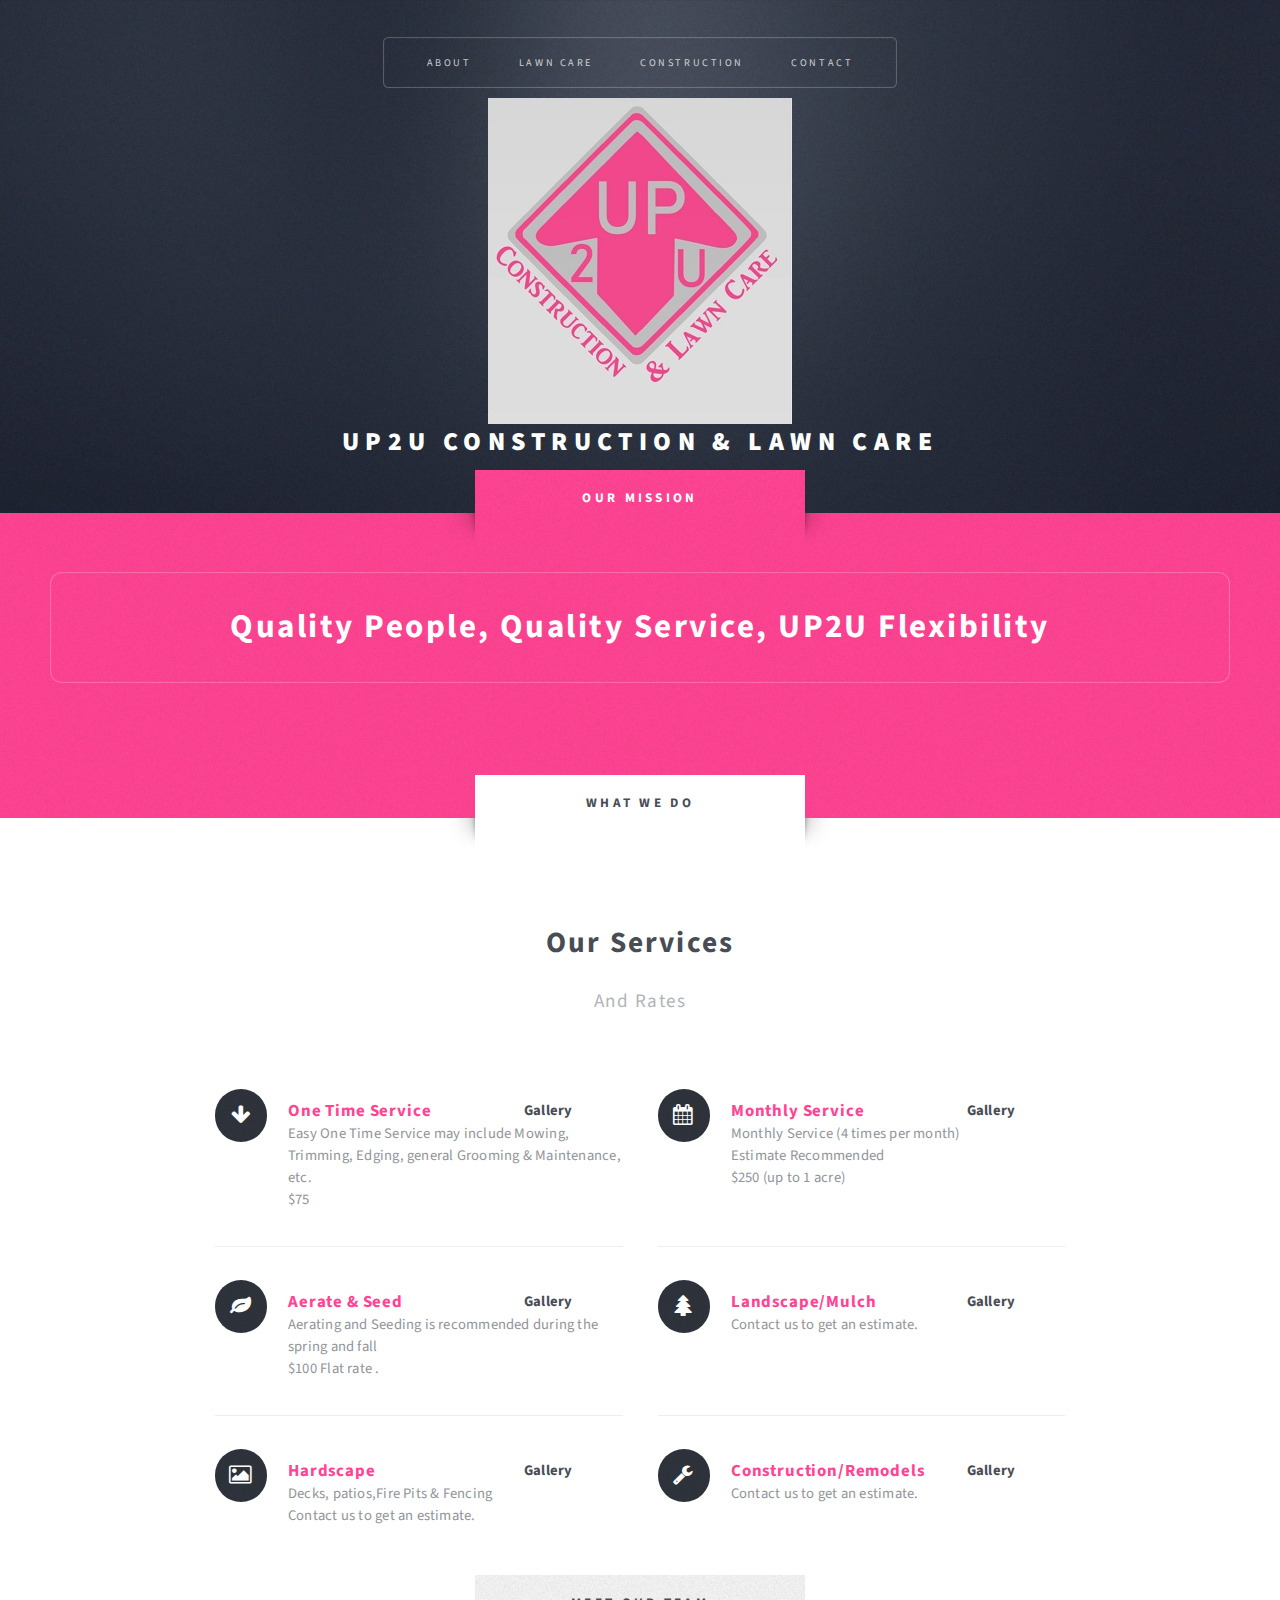
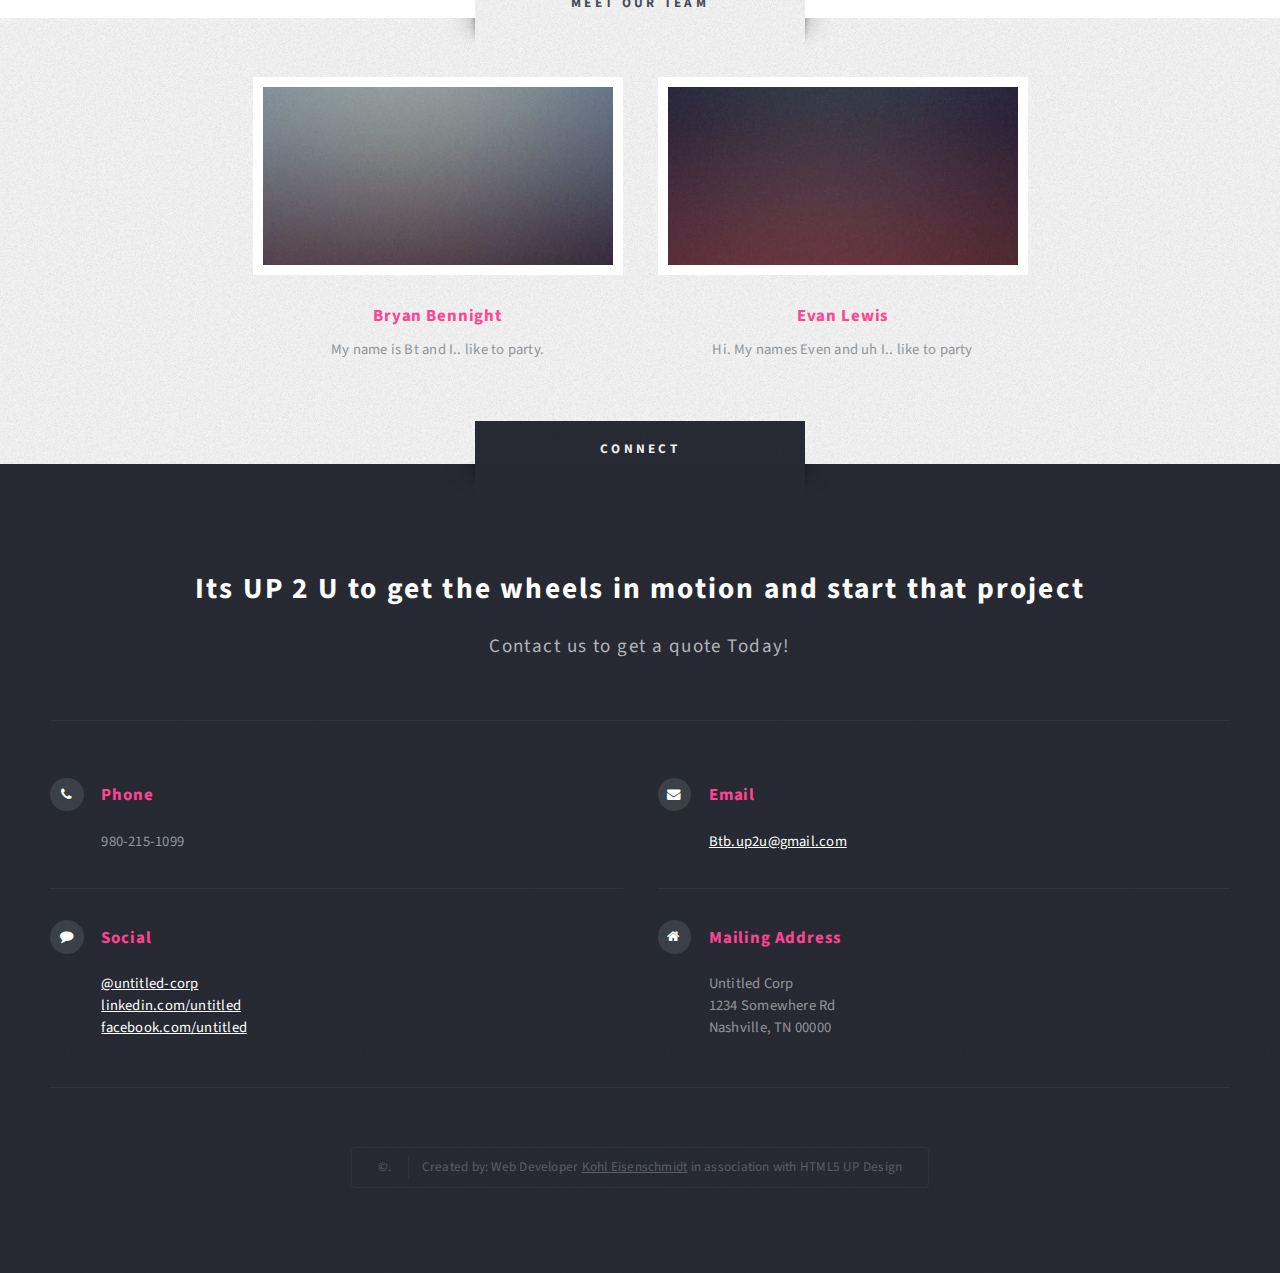
==== commit 37988c6a: "created sub galeries with inner connected links between them and the home page" ====
--- a/index.html
+++ b/index.html
@@ -135,38 +135,38 @@
 												<!-- <img src="images/noun_Lawn Mower_5075.png" class="icon"/> -->
 												<!-- <img src="images/noun_Lawn Mower_5075.png" style="height: 1.25em" class="icon"/> -->
 												<!-- <h3 src="images/noun_Lawn Mower_5075.png" class="icon ">One Time Service</h3> -->
-												<h3 class="icon fa-arrow-down" style="display:inline;">One Time Service  </h3> <h1 style="display:inline; float:right"> <a href="no-sidebar.html"> Gallery</a></h1>	
+												<h3 class="icon fa-arrow-down" style="display:inline;">One Time Service  </h3> <h1 style="display:inline; float:right; padding-right:50px"> <a href="1GalOnetimeservice.html"> Gallery</a></h1>	
 												</div>						
 												<p>Easy One Time Service may include Mowing, Trimming, Edging, general Grooming & Maintenance, etc.<br>$75</p>
 											</section>
 										</div>
 										<div id="monthlyDiv" class="col-6 col-12-medium">
 											<section>
-												<h3 class="icon fa-calendar">Monthly Service</h3>
+												<h3 class="icon fa-calendar" style="display:inline;">Monthly Service</h3><h1 style="display:inline; float:right; padding-right:50px"> <a href="2GalMonthlyservice.html"> Gallery</a></h1>
 												<p>Monthly Service (4 times per month)<br>Estimate Recommended <br>$250 (up to 1 acre)</p>
 											</section>
 										</div>
 										<div class="col-6 col-12-medium">
 											<section id="seedDiv">
-												<h3 class="icon fa-leaf">Aerate & Seed</h3>
+												<h3 class="icon fa-leaf" style="display:inline;">Aerate & Seed</h3><h1 style="display:inline; float:right; padding-right:50px"> <a href="3GalAerate&Seed.html"> Gallery</a></h1>
 												<p>Aerating and Seeding is recommended during the spring and fall <br>$100 Flat rate .</p>
 											</section>
 										</div>
 										<div class="col-6 col-12-medium">
 											<section id="landscapeDiv">
-												<h3 class="icon fa-tree">Landscape/Mulch</h3>
+												<h3 class="icon fa-tree" style="display:inline;">Landscape/Mulch</h3><h1 style="display:inline; float:right; padding-right:50px"> <a href="4GalLandscapeMulch.html"> Gallery</a></h1>
 												<p> Contact us to get an estimate.</p>
 											</section>
 										</div>
 										<div class="col-6 col-12-medium">
 											<section id="hardscapeDiv">
-												<h3 class="icon fa-picture-o">Hardscape</h3>
+												<h3 class="icon fa-picture-o" style="display:inline;">Hardscape</h3><h1 style="display:inline; float:right; padding-right:50px"> <a href="5GalHardscape.html"> Gallery</a></h1>
 												<p>Decks, patios,Fire Pits & Fencing<br>Contact us to get an estimate.</p>
 											</section>
 										</div>
 										<div class="col-6 col-12-medium">
 											<section id="constructionDiv">
-												<h3 class="icon fa-wrench">Construction/Remodels</h3>
+												<h3 class="icon fa-wrench" style="display:inline;">Construction/Remodels</h3><h1 style="display:inline; float:right; padding-right:50px"> <a href="6GalConstructionRemodels.html"> Gallery</a></h1>
 												<p>Contact us to get an estimate.</p>
 											</section>
 										</div>
@@ -307,7 +307,8 @@
 						</div>
 						<div id="copyright">
 							<ul>
-								<li>&copy;.</li><li>Created by: Web Developer <a href="https://kohleisenschmidt.github.io/Portfolio/">Kohl Eisenschmidt</a> in association with HTML5 UP Design</li>
+								<li>&copy;.</li>
+								<li>Created by: Web Developer <a href="https://kohleisenschmidt.github.io/Portfolio/">Kohl Eisenschmidt</a> in association with HTML5 UP Design</li>
 								<!-- <li>&copy; Untitled.</li><li>Design: <a href="http://html5up.net">HTML5 UP</a></li> -->
 							</ul>
 						</div>
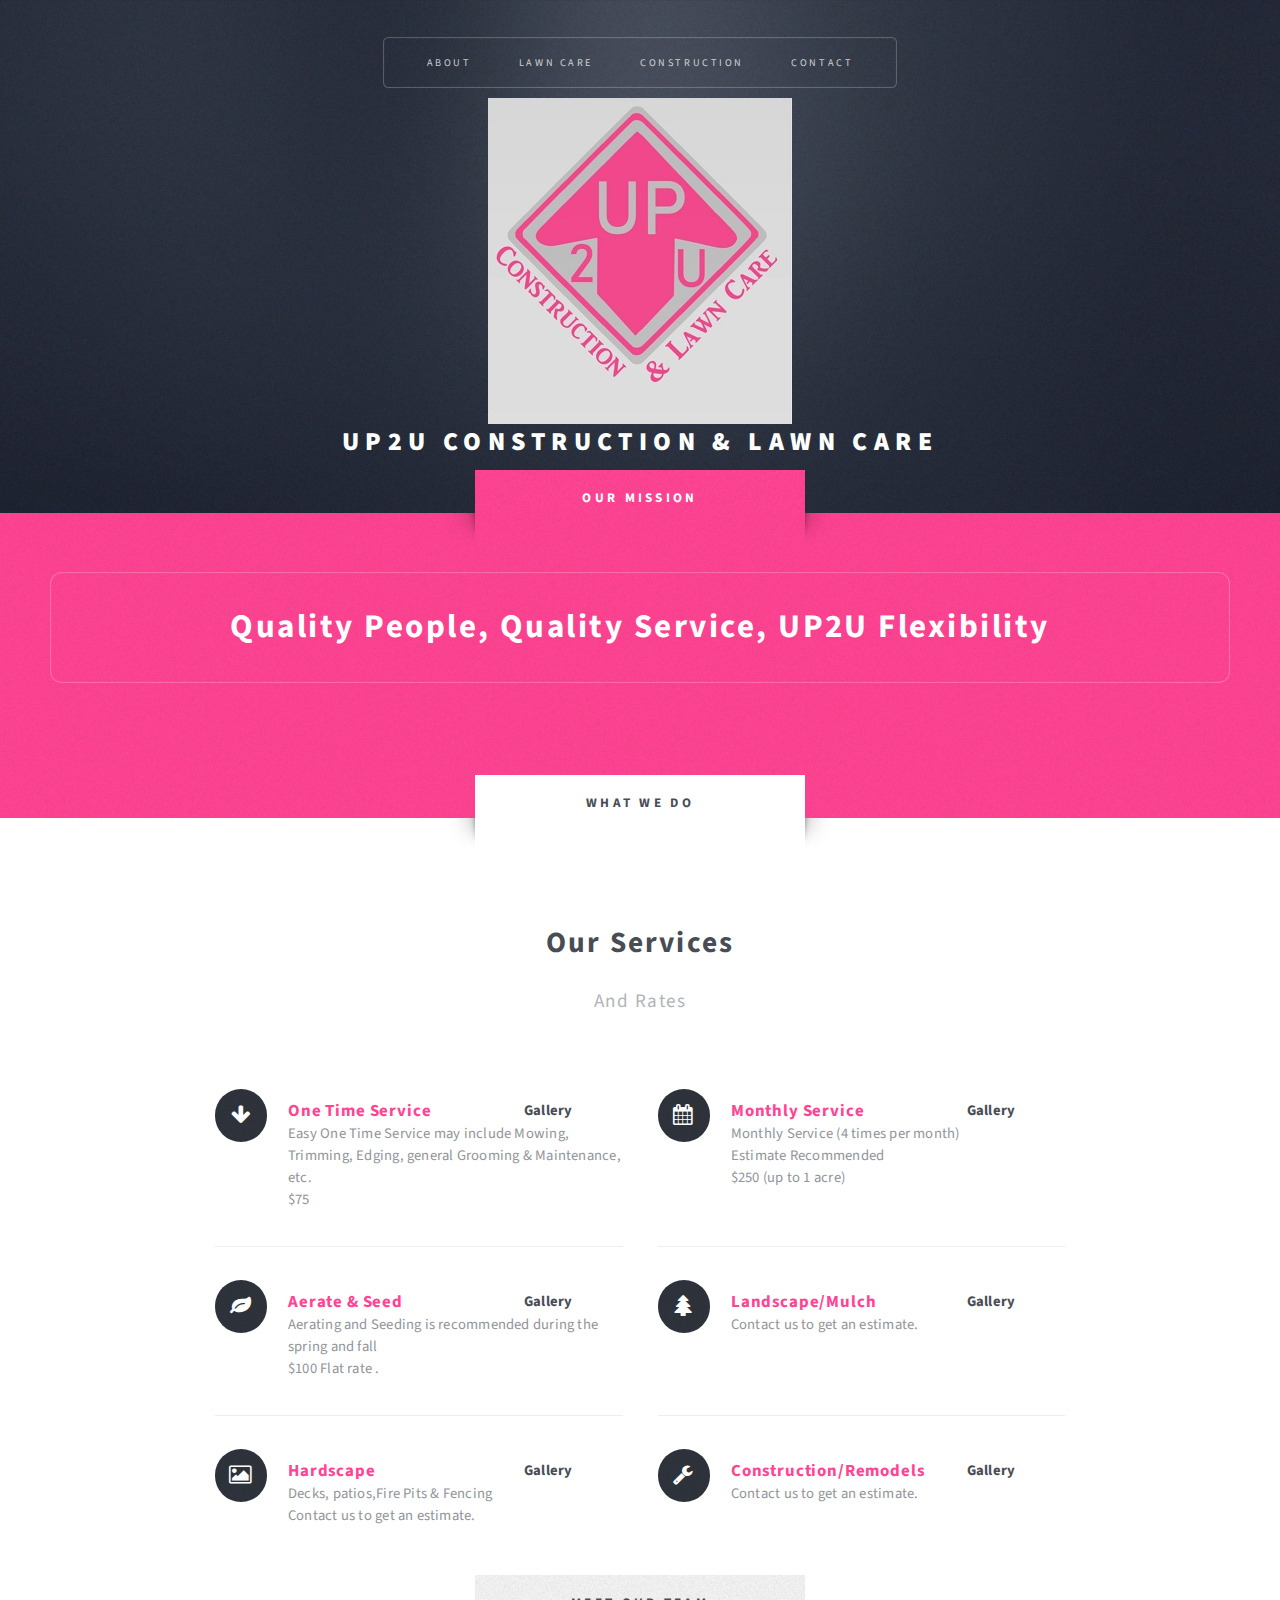
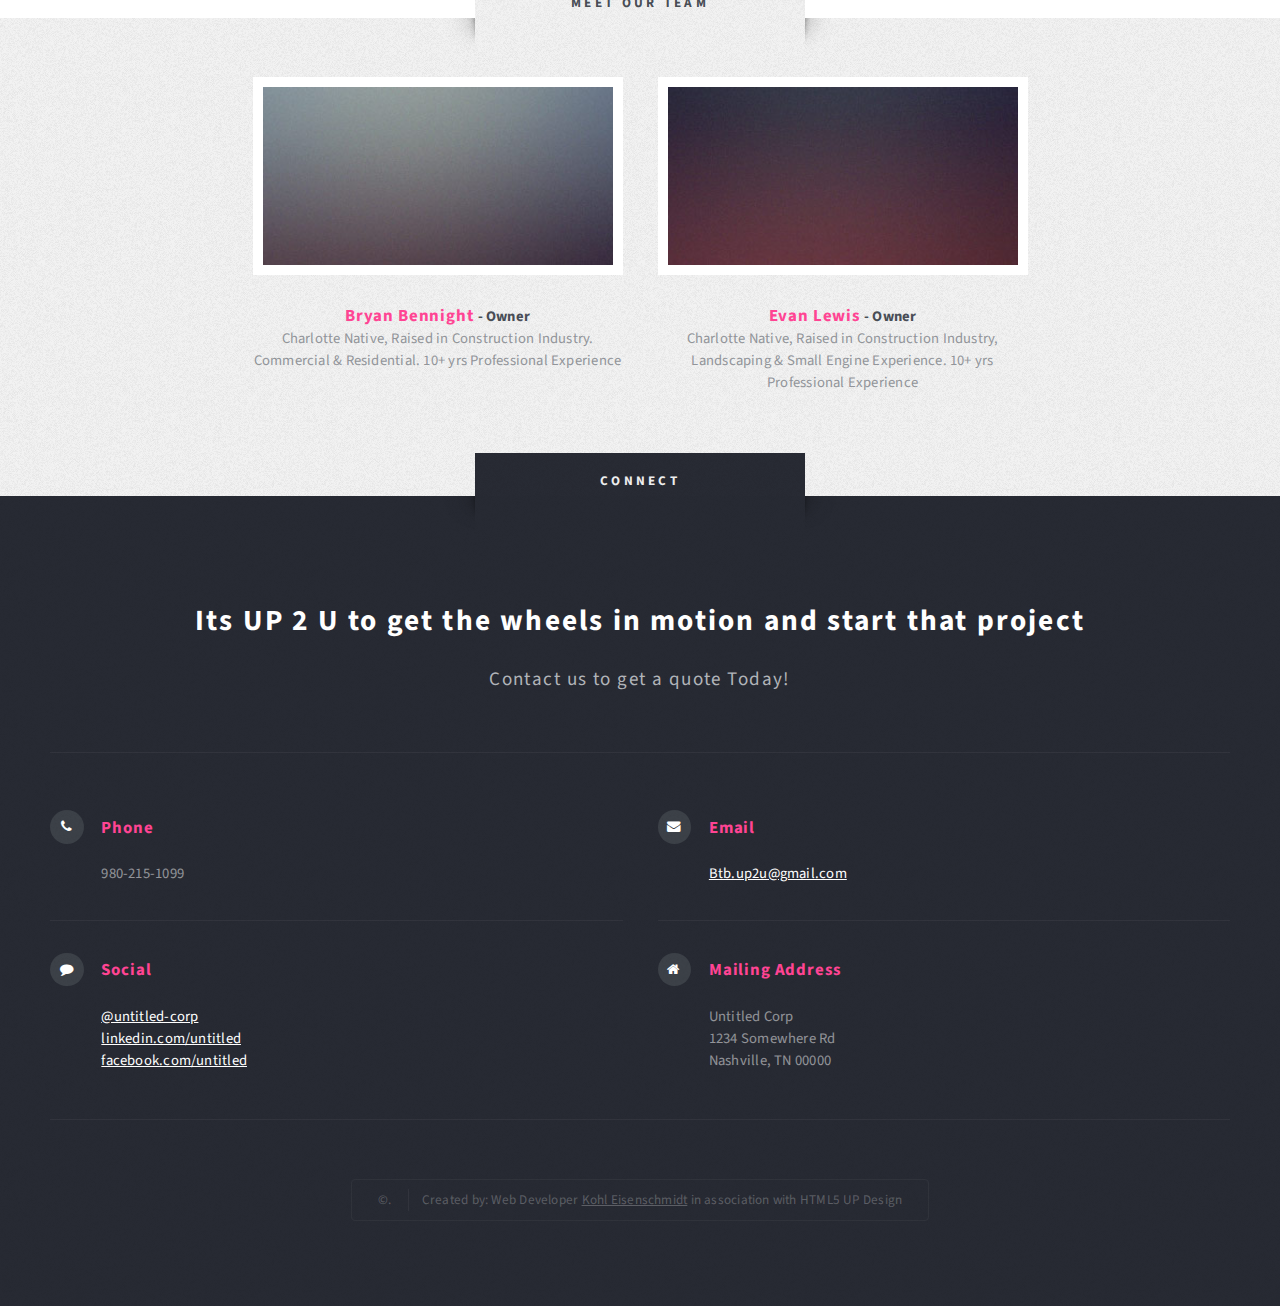
==== commit 959dd2d2: "updated links to pics" ====
--- a/index.html
+++ b/index.html
@@ -189,9 +189,9 @@
 							<div class="col-4 col-12-medium">
 								<section class="highlight">
 									<a href="#" class="image featured"><img src="images/pic02.jpg" alt="" /></a>
-									<h3><!-- <a href="#">Bryan Bennight</a> -->
-										Bryan Bennight</h3>
-									<p>My name is Bt and I.. like to party. </p>
+									<h3 style="display:inline;"><!-- <a href="#">Bryan Bennight</a> -->
+										Bryan Bennight <h2 style="display:inline;">- Owner</h2></h3>
+									<p>Charlotte Native, Raised in Construction Industry. Commercial & Residential. 10+ yrs Professional Experience</p>
 									<!-- <ul class="actions">
 										<li><a href="#" class="button style1">Learn More</a></li>
 									</ul> -->
@@ -200,9 +200,9 @@
 							<div class="col-4 col-12-medium">
 								<section class="highlight">
 									<a href="#" class="image featured"><img src="images/pic03.jpg" alt="" /></a>
-									<h3><!-- <a href="#">Evan Lewis</a> -->
-										Evan Lewis</h3>
-									<p>Hi. My names Even and uh I.. like to party</p>
+									<h3 style="display:inline;"><!-- <a href="#">Evan Lewis</a> -->
+										Evan Lewis <h2 style="display:inline;">- Owner</h2></h3>
+									<p>Charlotte Native, Raised in Construction Industry, Landscaping & Small Engine Experience. 10+ yrs Professional Experience</p>
 									<!-- <ul class="actions">
 										<li><a href="#" class="button style1">Learn More</a></li>
 									</ul> -->
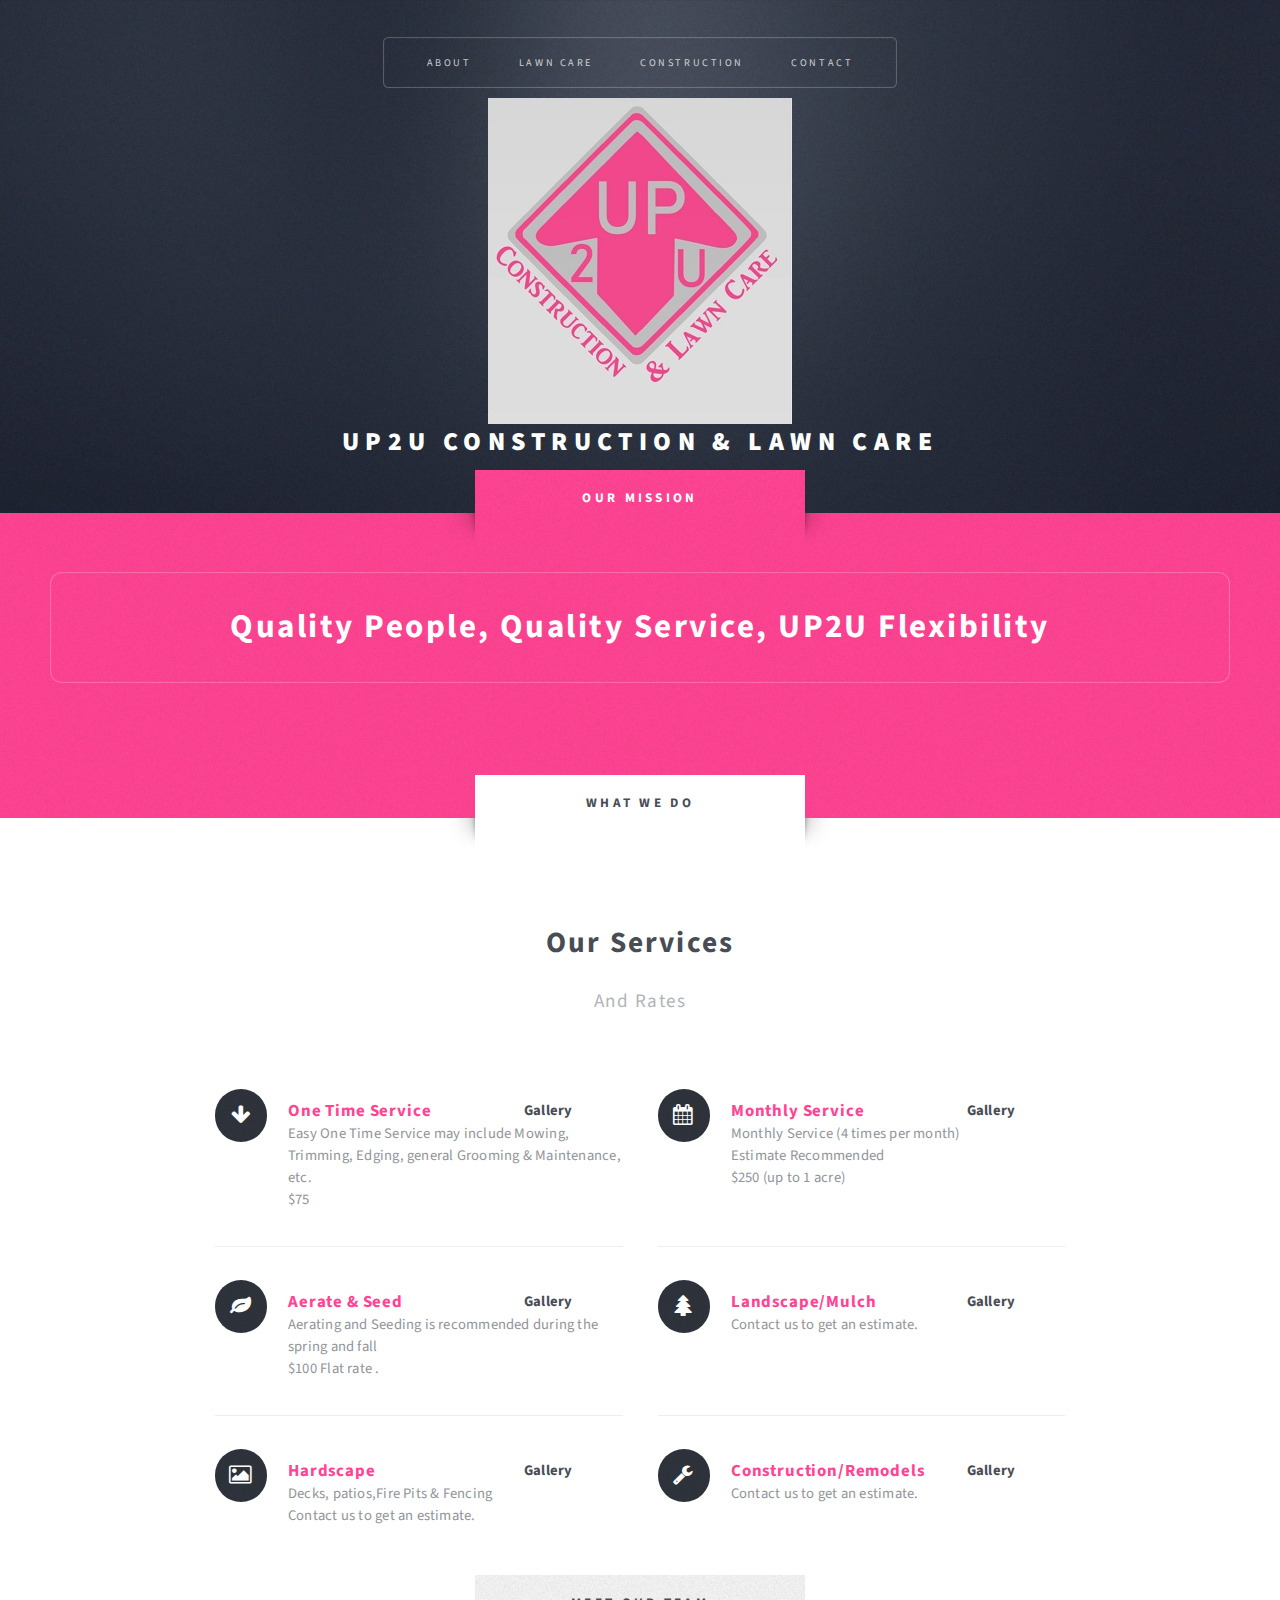
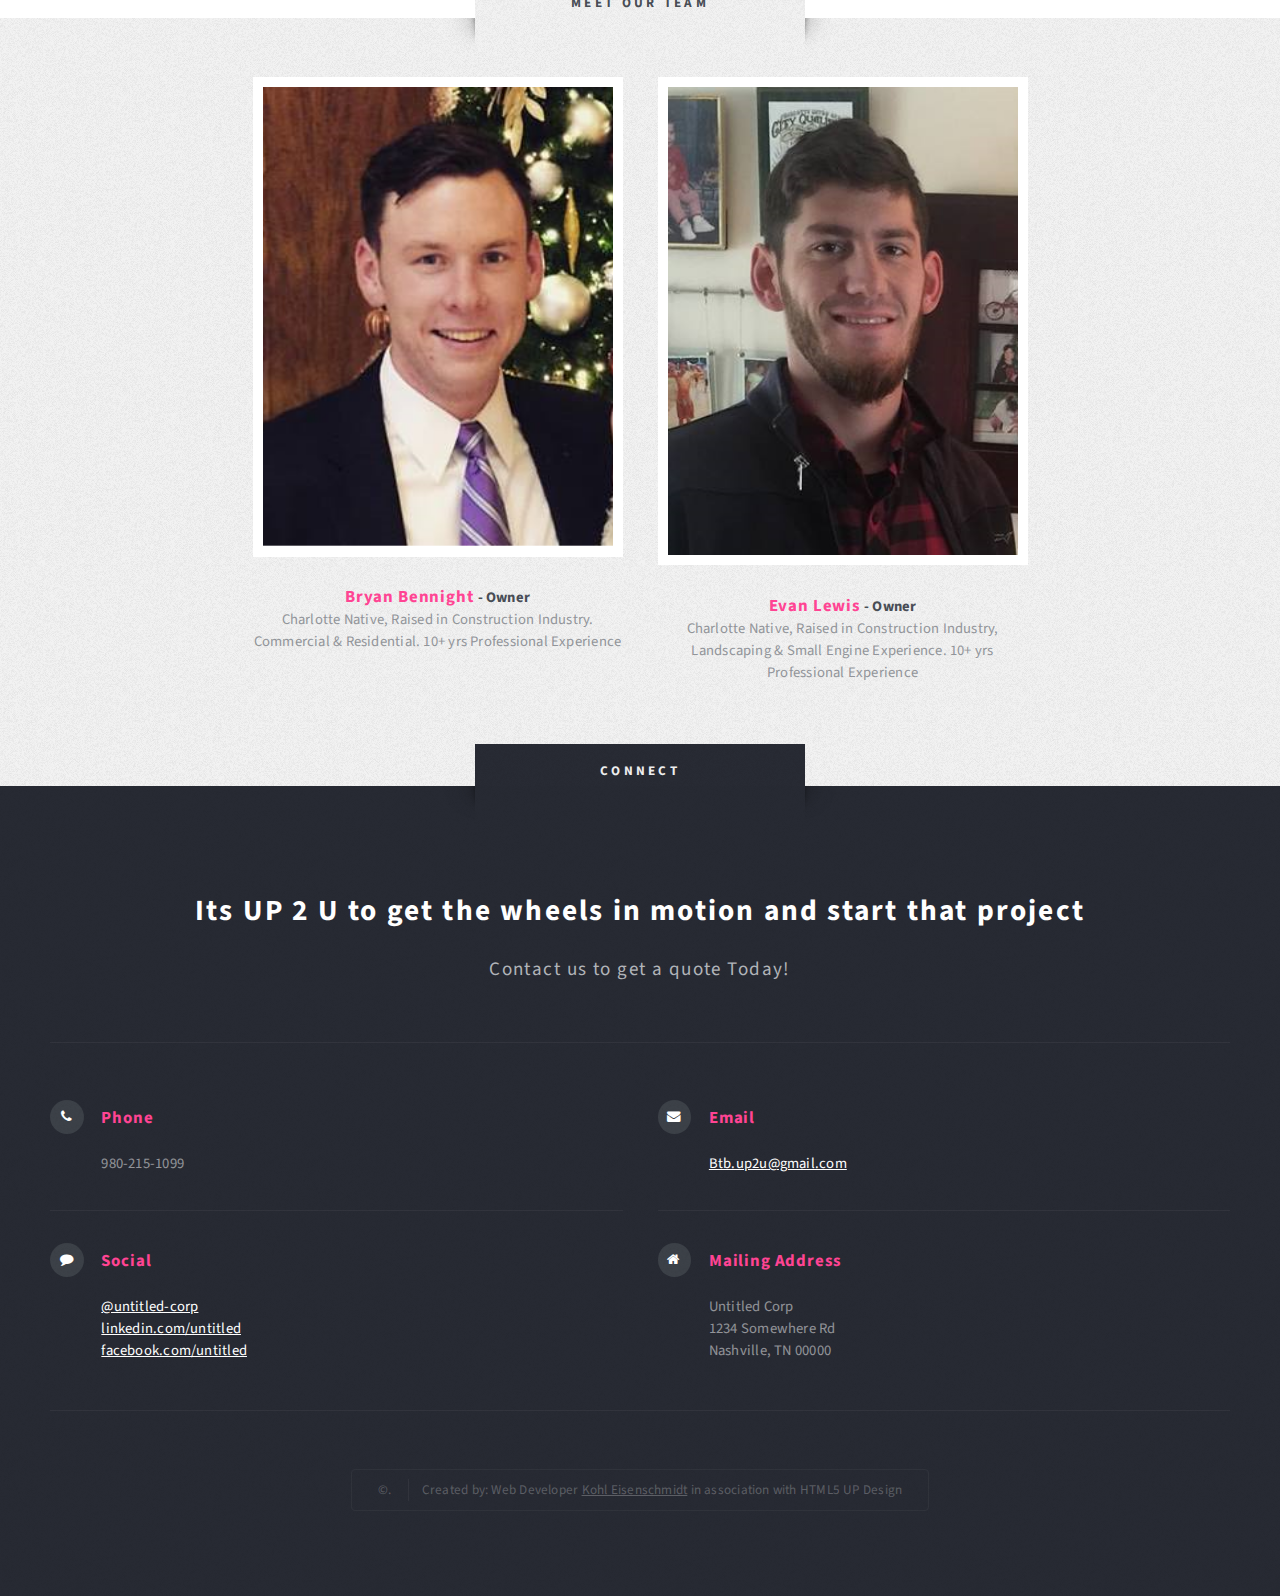
==== commit 54fd5cbe: "added owners profile bio and pic" ====
--- a/index.html
+++ b/index.html
@@ -188,7 +188,7 @@
 						<div class="row aln-center">
 							<div class="col-4 col-12-medium">
 								<section class="highlight">
-									<a href="#" class="image featured"><img src="images/pic02.jpg" alt="" /></a>
+									<a href="#" class="image featured"><img src="images/BTprofilepic.png" alt="" /></a>
 									<h3 style="display:inline;"><!-- <a href="#">Bryan Bennight</a> -->
 										Bryan Bennight <h2 style="display:inline;">- Owner</h2></h3>
 									<p>Charlotte Native, Raised in Construction Industry. Commercial & Residential. 10+ yrs Professional Experience</p>
@@ -199,7 +199,7 @@
 							</div>
 							<div class="col-4 col-12-medium">
 								<section class="highlight">
-									<a href="#" class="image featured"><img src="images/pic03.jpg" alt="" /></a>
+									<a href="#" class="image featured"><img src="images/Evanprofilepic.png" alt="" /></a>
 									<h3 style="display:inline;"><!-- <a href="#">Evan Lewis</a> -->
 										Evan Lewis <h2 style="display:inline;">- Owner</h2></h3>
 									<p>Charlotte Native, Raised in Construction Industry, Landscaping & Small Engine Experience. 10+ yrs Professional Experience</p>
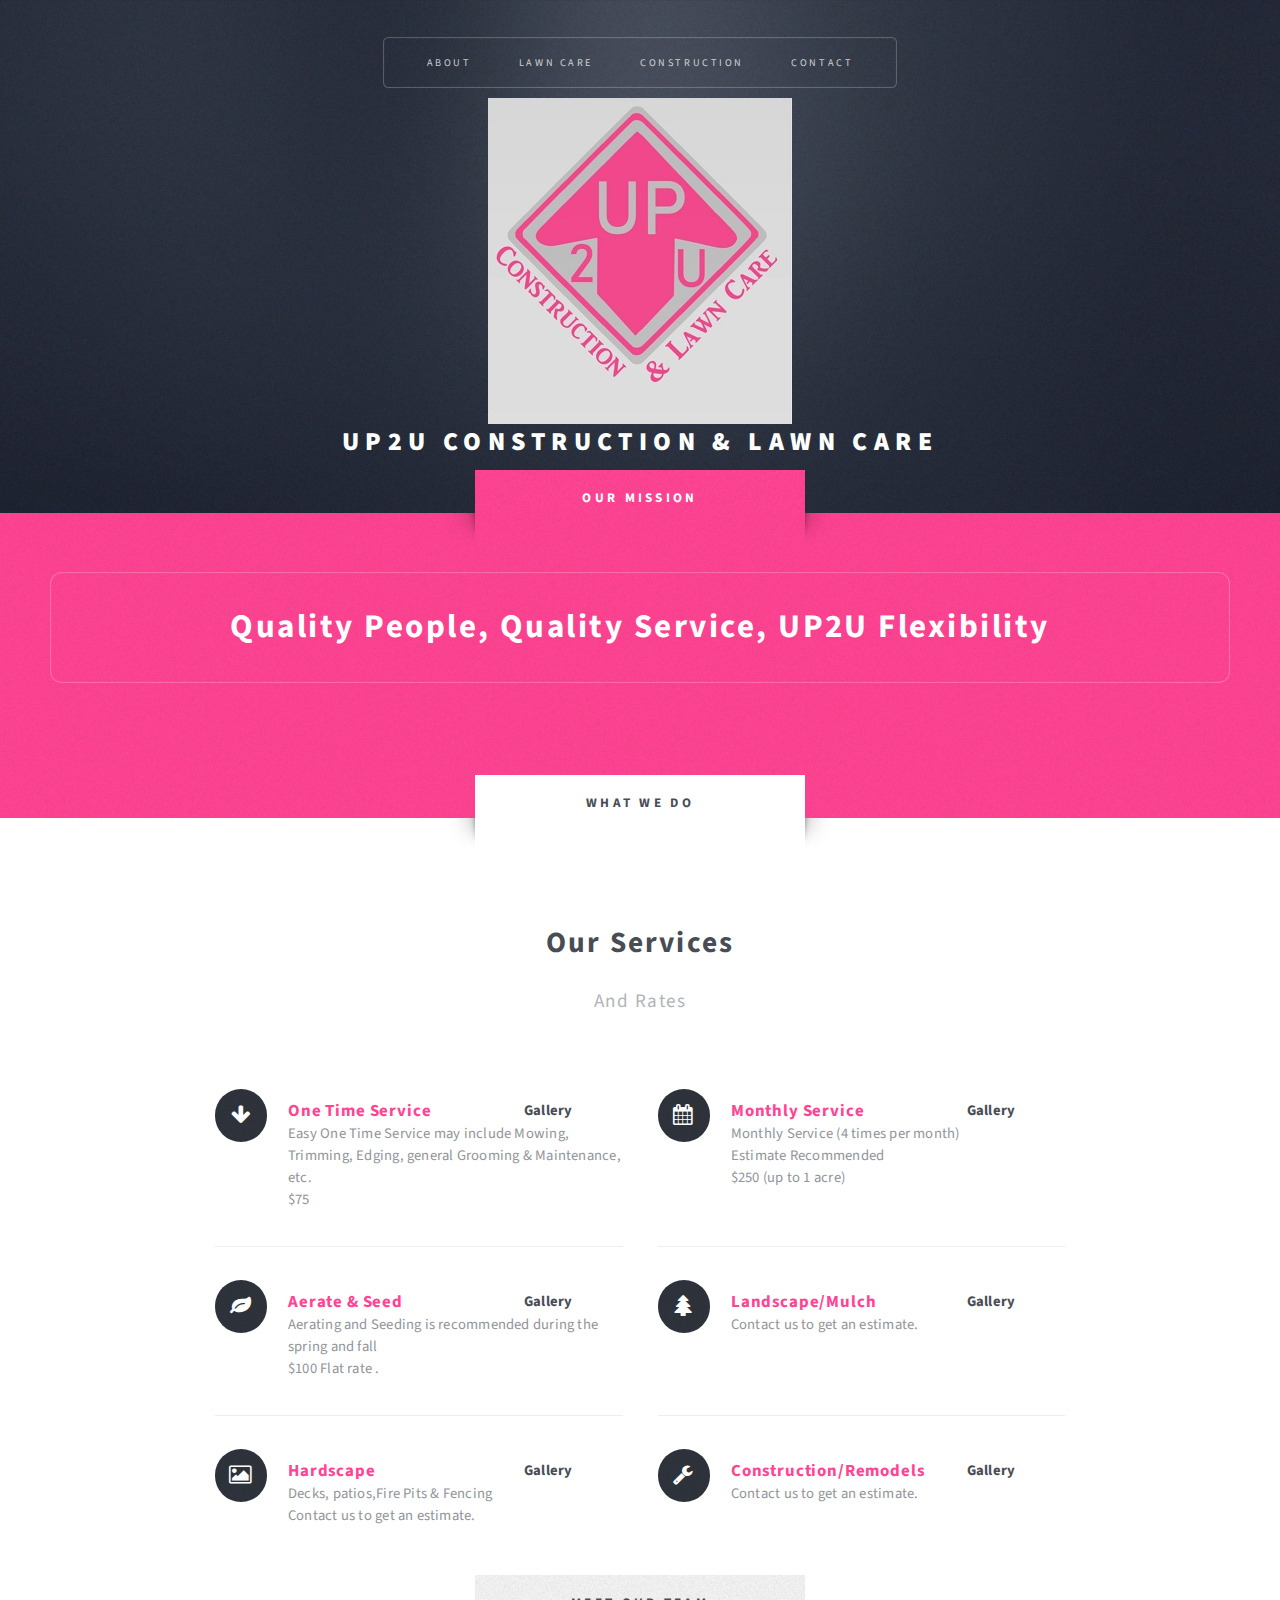
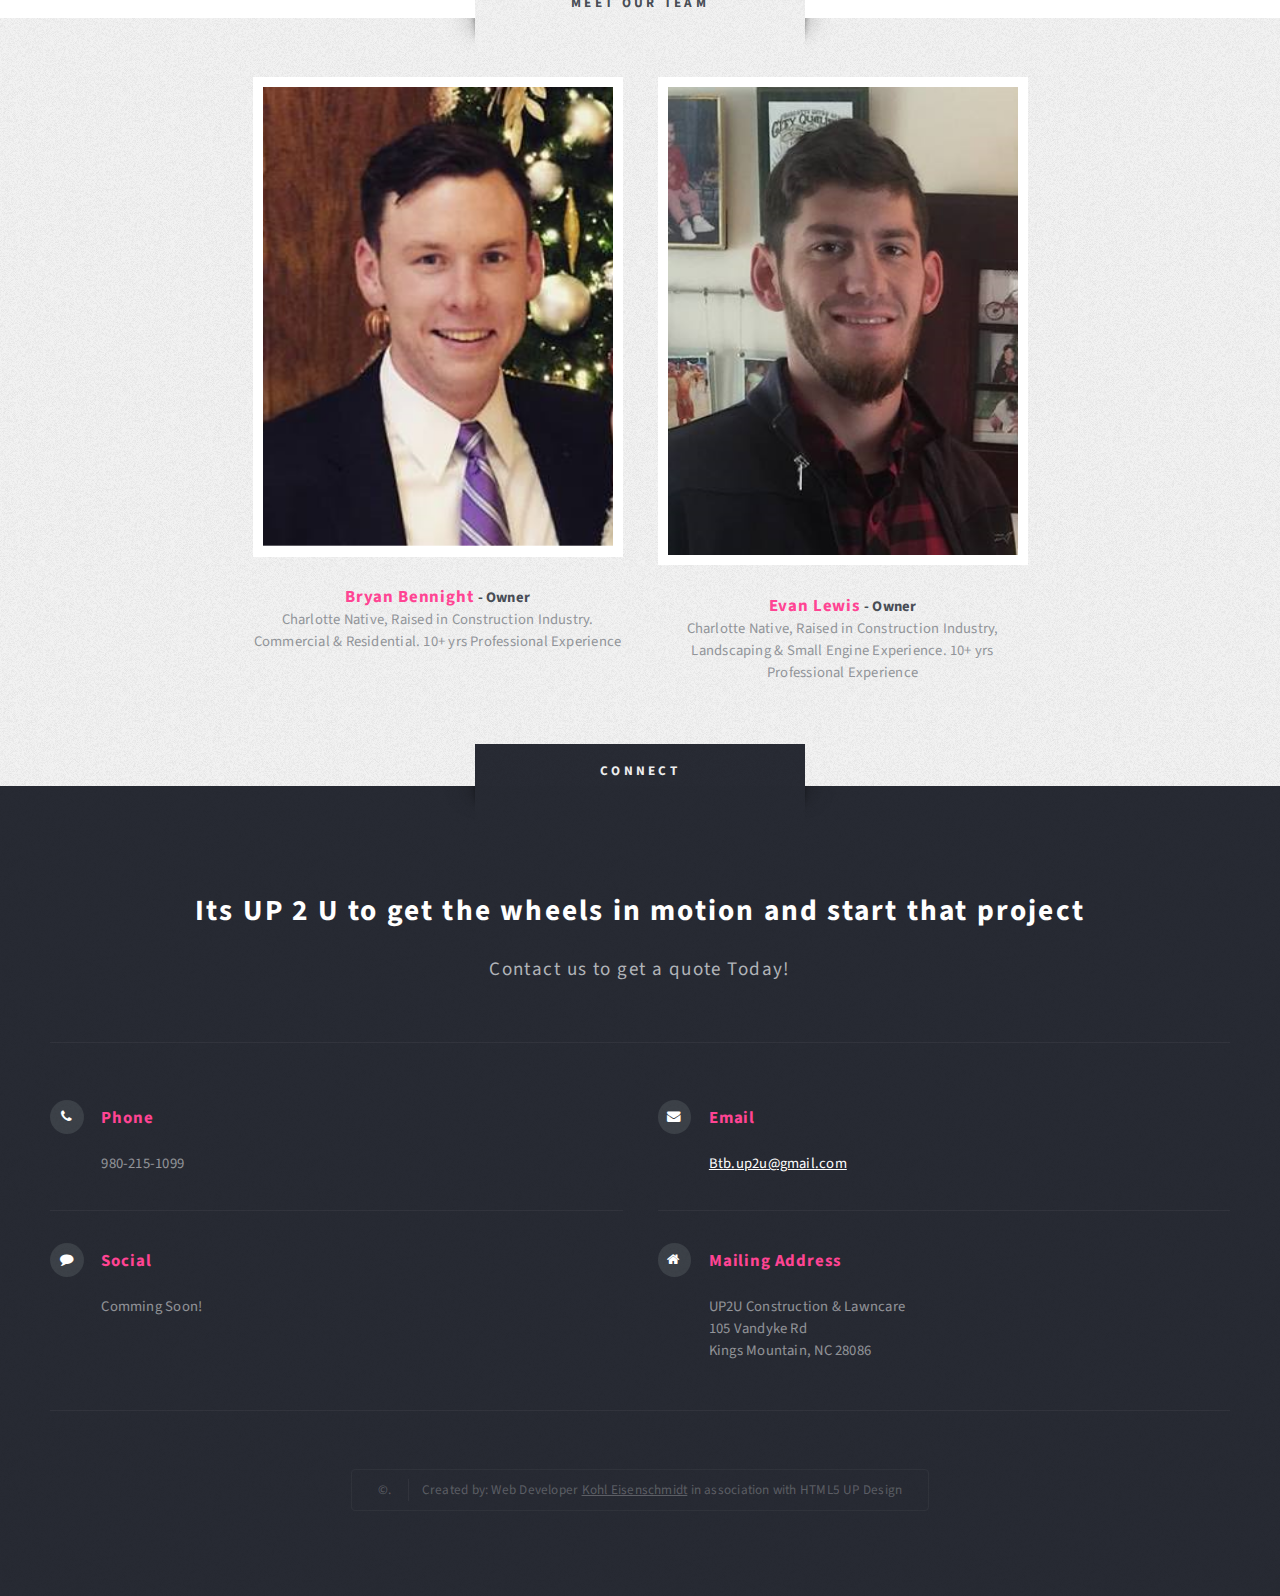
==== commit 8c52caaa: "added address information and said social media is comming soon" ====
--- a/index.html
+++ b/index.html
@@ -89,12 +89,12 @@
 
 			<!-- Intro -->
 				<section id="intro" class="wrapper style1">
-					<div class="title">Our Mission</div>
+					<div id="mission" class="title">Our Mission</div>
 					<div class="container">
 						<!-- <p class="style1">So in case you were wondering how we touch your plants ...<br>
 							or mission statement
 						</p> -->
-						<p id="mission" class="style2">
+						<p  class="style2">
 							Quality People, Quality Service, UP2U Flexibility
 							<!-- Escape Velocity is a free responsive<br class="mobile-hide" /> -->
 							<!-- site template by <a href="http://html5up.net" class="nobr">HTML5 UP</a> -->
@@ -283,10 +283,10 @@
 											<div class="col-6 col-12-small">
 												<section>
 														<h3 class="icon fa-comment">Social</h3>
-														<p>
-															<a href="#">@untitled-corp</a><br />
-															<a href="#">linkedin.com/untitled</a><br />
-															<a href="#">facebook.com/untitled</a>
+														<p>Comming Soon!
+															<!-- <a href="#">@untitled-corp</a><br /> -->
+															<!-- <a href="#">linkedin.com/untitled</a><br /> -->
+															<!-- <a href="#">facebook.com/untitled</a> -->
 														</p>
 												</section>
 											</div>
@@ -294,9 +294,9 @@
 												<section>
 														<h3 class="icon fa-home">Mailing Address</h3>
 														<p>
-															Untitled Corp<br />
-															1234 Somewhere Rd<br />
-															Nashville, TN 00000
+															UP2U Construction & Lawncare <br />
+															105 Vandyke Rd<br />
+															Kings Mountain, NC 28086
 														</p>
 												</section>
 											</div>
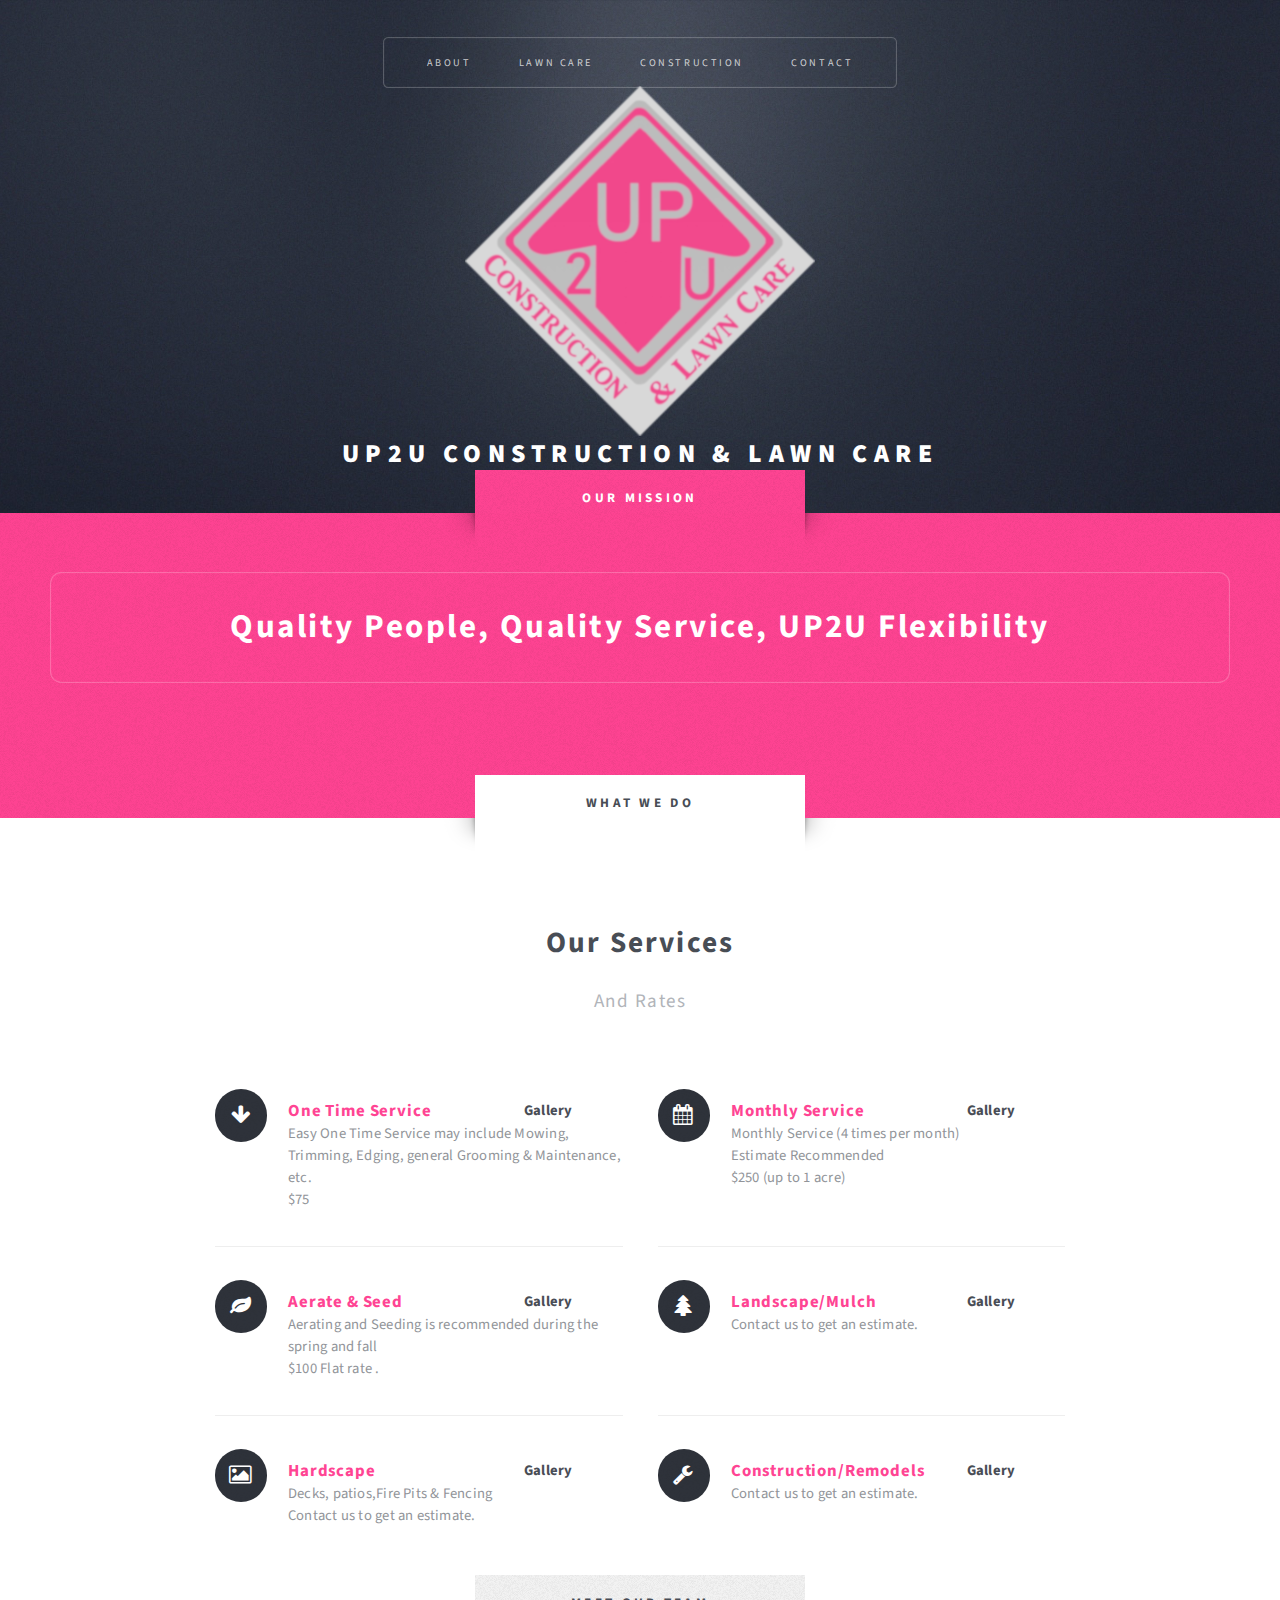
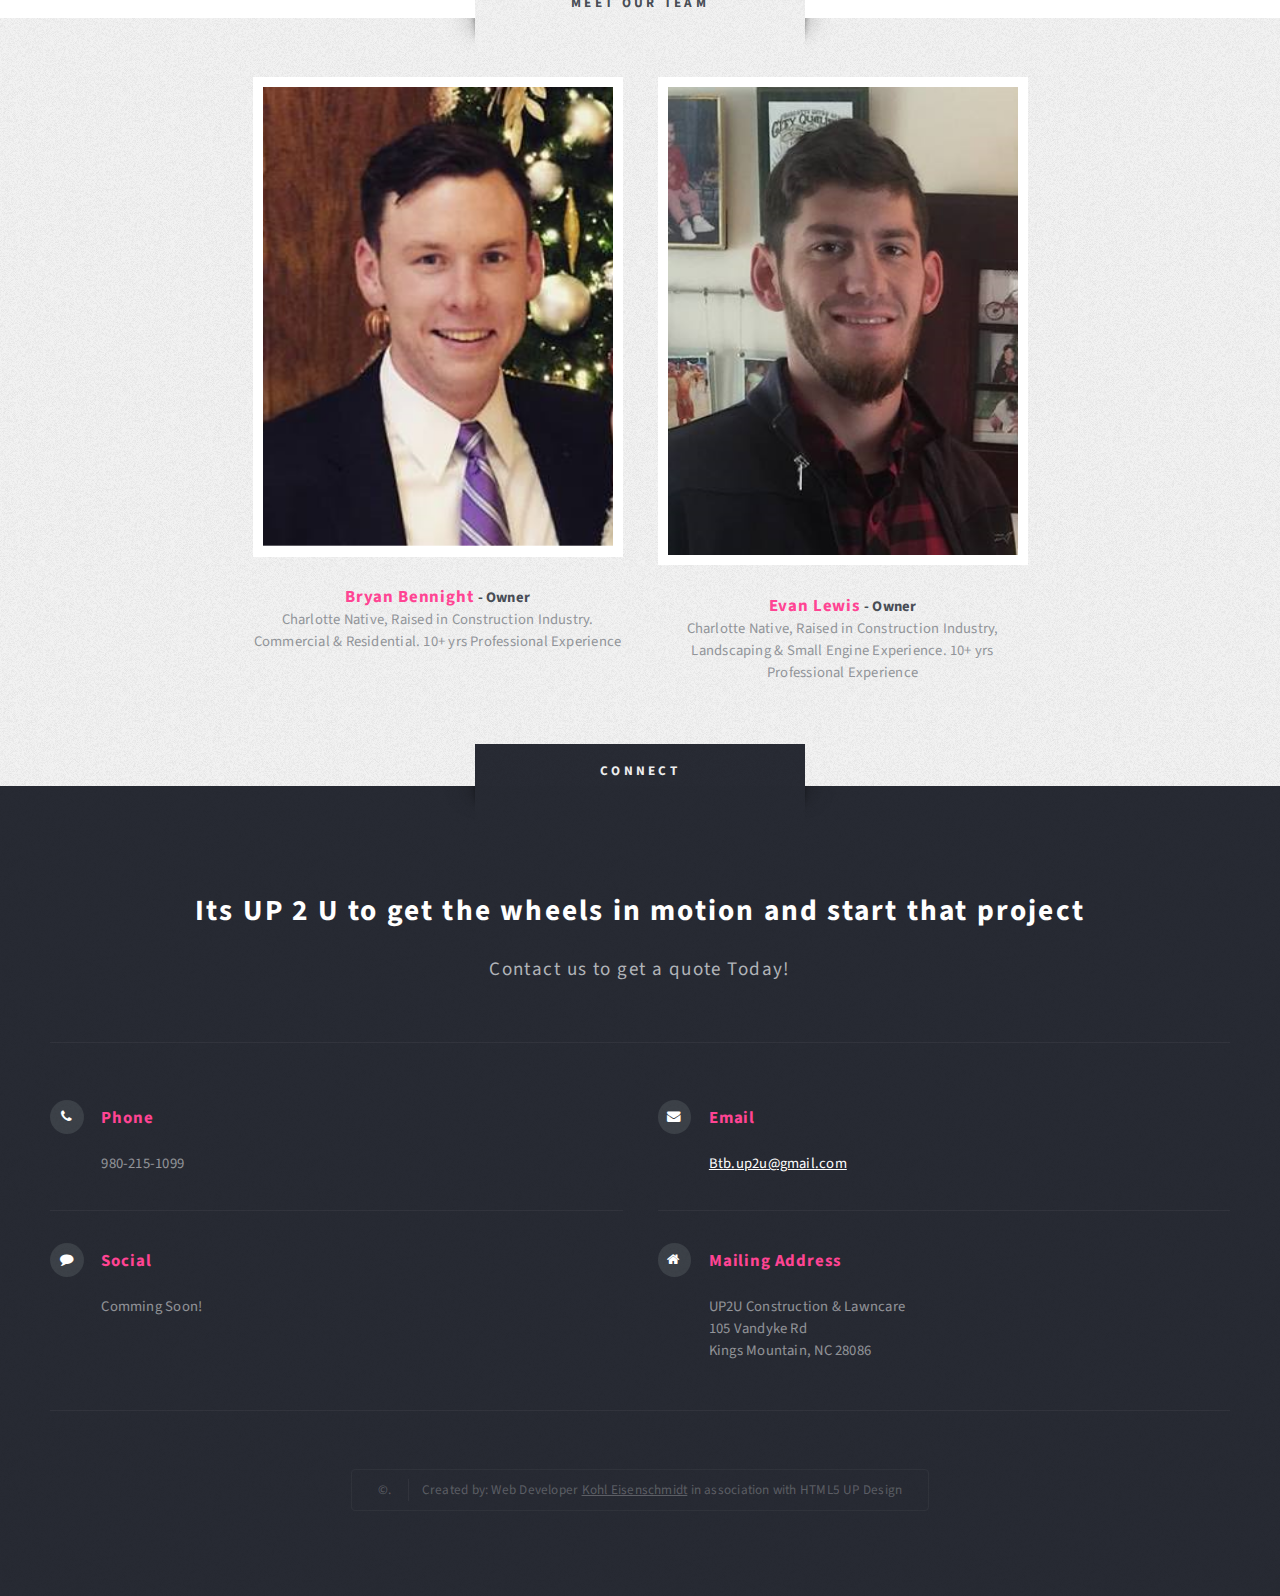
==== commit b690b315: "filalized logo" ====
--- a/index.html
+++ b/index.html
@@ -49,7 +49,7 @@
 					<!-- Logo -->
 						<div id="logo">
 							<br>
-							<img src="images/LOGO3.jpg" alt="" />
+							<img src="images/LOGOOFFICIAL.png" alt="" />
 							<h1><a href="index.html">UP2U Construction & Lawn Care</a></h1>
 							<!-- <p>Hello IM B-ray and i want to touch your plants</p> -->
 							<br>
@@ -224,12 +224,11 @@
 
 			<!-- Footer -->
 				<section id="footer" class="wrapper">
-					<div class="title">Connect</div>
+					<div id="contact" class="title">Connect</div>
 					<div class="container">
 						<header class="style1">
 							<h2>Its UP 2 U to get the wheels in motion and start that project</h2>
-							<p>
-								Contact us to get a quote Today!
+							<p>Contact us to get a quote Today!
 							</p>
 						</header>
 						<div class="row">
@@ -262,7 +261,7 @@
 							<div class="col-12 col-12-medium">
 
 								<!-- Contact -->
-									<section id="contact" class="feature-list small">
+									<section  class="feature-list small">
 										<div class="row">
 											<div class="col-6 col-12-small">
 												<section>
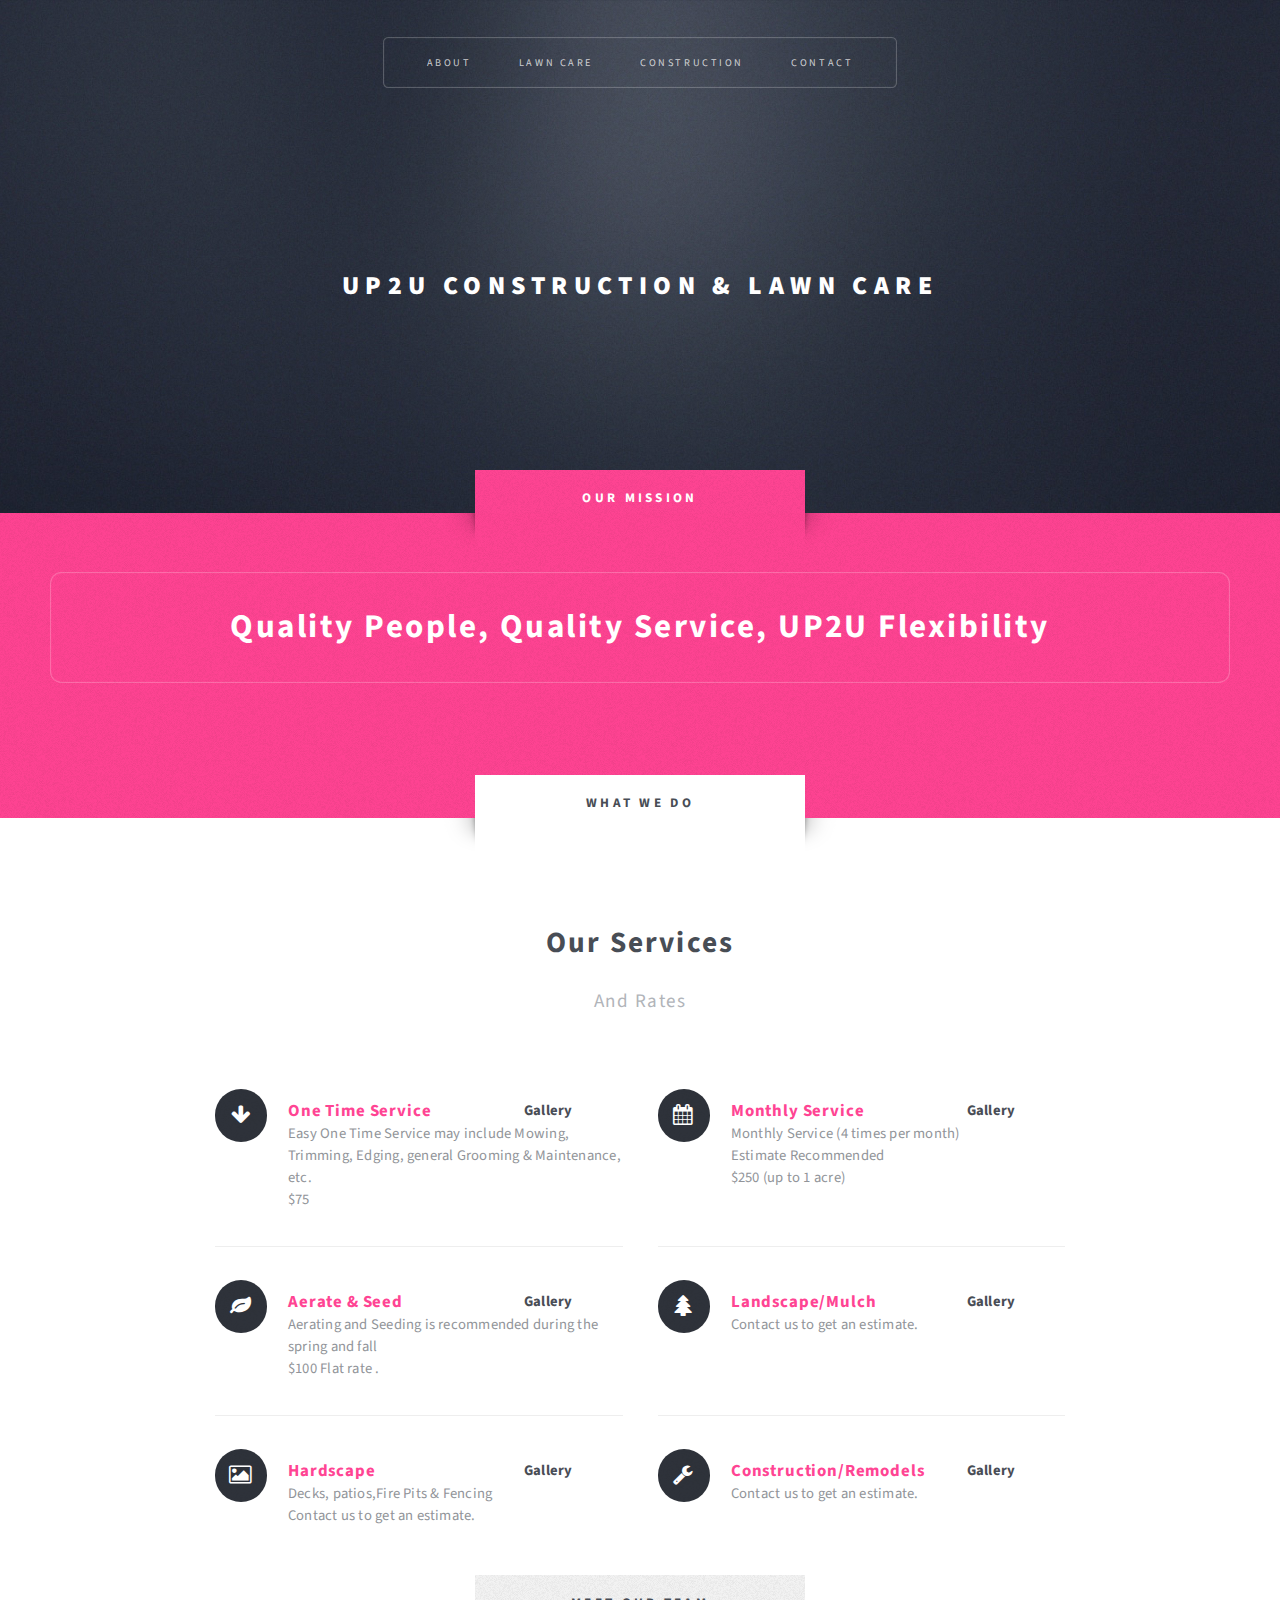
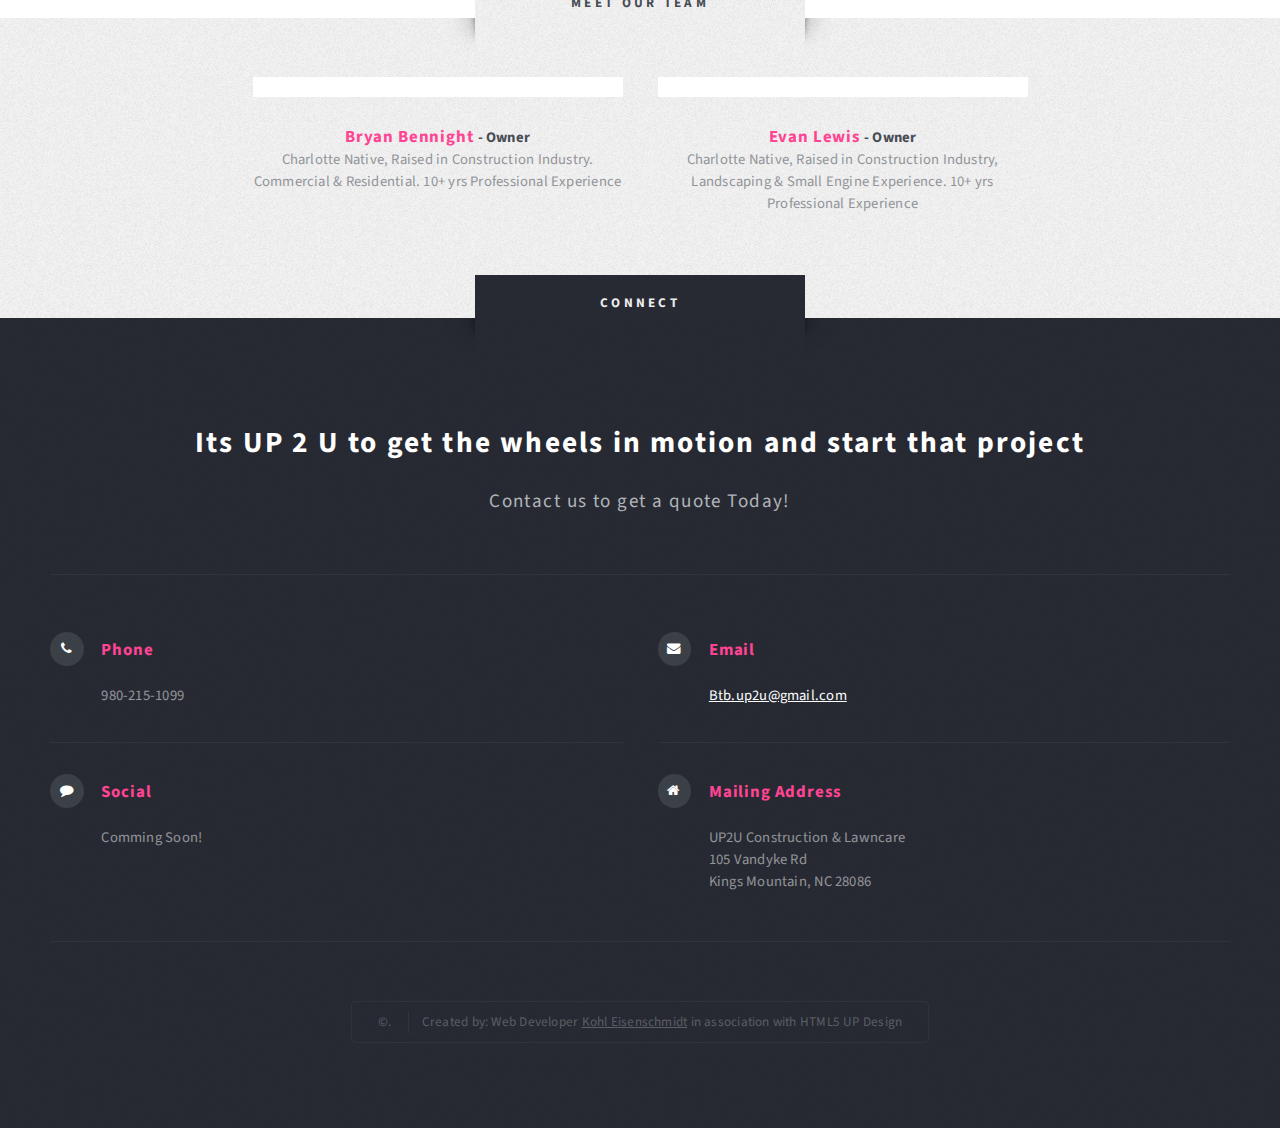
==== commit ca5cba1e: "replaced images/ whatever to http://up2younow.s3.amazonaws.com so as for amazon hosting to find the " ====
--- a/index.html
+++ b/index.html
@@ -49,7 +49,7 @@
 					<!-- Logo -->
 						<div id="logo">
 							<br>
-							<img src="images/LOGOOFFICIAL.png" alt="" />
+							<img src="http://up2younow.s3.amazonaws.com/LOGOOFFICIAL.png" alt="" />
 							<h1><a href="index.html">UP2U Construction & Lawn Care</a></h1>
 							<!-- <p>Hello IM B-ray and i want to touch your plants</p> -->
 							<br>
@@ -118,7 +118,7 @@
 
 						<!-- Image -->
 							<!-- <a href="#" class="image featured">
-								<img src="images/pic01.jpg" alt="" />
+								<img src="http://up2younow.s3.amazonaws.com/pic01.jpg" alt="" />
 							</a> -->
 
 						<!-- Features -->
@@ -132,9 +132,9 @@
 										<div id="oneTimeDiv" class="col-6 col-12-medium">
 											<section>
 												<div>
-												<!-- <img src="images/noun_Lawn Mower_5075.png" class="icon"/> -->
-												<!-- <img src="images/noun_Lawn Mower_5075.png" style="height: 1.25em" class="icon"/> -->
-												<!-- <h3 src="images/noun_Lawn Mower_5075.png" class="icon ">One Time Service</h3> -->
+												<!-- <img src="http://up2younow.s3.amazonaws.com/noun_Lawn Mower_5075.png" class="icon"/> -->
+												<!-- <img src="http://up2younow.s3.amazonaws.com/noun_Lawn Mower_5075.png" style="height: 1.25em" class="icon"/> -->
+												<!-- <h3 src="http://up2younow.s3.amazonaws.com/noun_Lawn Mower_5075.png" class="icon ">One Time Service</h3> -->
 												<h3 class="icon fa-arrow-down" style="display:inline;">One Time Service  </h3> <h1 style="display:inline; float:right; padding-right:50px"> <a href="1GalOnetimeservice.html"> Gallery</a></h1>	
 												</div>						
 												<p>Easy One Time Service may include Mowing, Trimming, Edging, general Grooming & Maintenance, etc.<br>$75</p>
@@ -188,7 +188,7 @@
 						<div class="row aln-center">
 							<div class="col-4 col-12-medium">
 								<section class="highlight">
-									<a href="#" class="image featured"><img src="images/BTprofilepic.png" alt="" /></a>
+									<a href="#" class="image featured"><img src="http://up2younow.s3.amazonaws.com/BTprofilepic.png" alt="" /></a>
 									<h3 style="display:inline;"><!-- <a href="#">Bryan Bennight</a> -->
 										Bryan Bennight <h2 style="display:inline;">- Owner</h2></h3>
 									<p>Charlotte Native, Raised in Construction Industry. Commercial & Residential. 10+ yrs Professional Experience</p>
@@ -199,7 +199,7 @@
 							</div>
 							<div class="col-4 col-12-medium">
 								<section class="highlight">
-									<a href="#" class="image featured"><img src="images/Evanprofilepic.png" alt="" /></a>
+									<a href="#" class="image featured"><img src="http://up2younow.s3.amazonaws.com/Evanprofilepic.png" alt="" /></a>
 									<h3 style="display:inline;"><!-- <a href="#">Evan Lewis</a> -->
 										Evan Lewis <h2 style="display:inline;">- Owner</h2></h3>
 									<p>Charlotte Native, Raised in Construction Industry, Landscaping & Small Engine Experience. 10+ yrs Professional Experience</p>
@@ -210,7 +210,7 @@
 							</div>
 							<!-- <div class="col-4 col-12-medium">
 								<section class="highlight">
-									<a href="#" class="image featured"><img src="images/pic04.jpg" alt="" /></a>
+									<a href="#" class="image featured"><img src="http://up2younow.s3.amazonaws.com/pic04.jpg" alt="" /></a>
 									<h3><a href="#">Young blooded Grunt <br>Adam Culpepper</a></h3>
 									<p><br><br><br><br><br>Uhh Hello Im Adam And I like to party <br><br><br> WHo? </p>
 									<ul class="actions">
